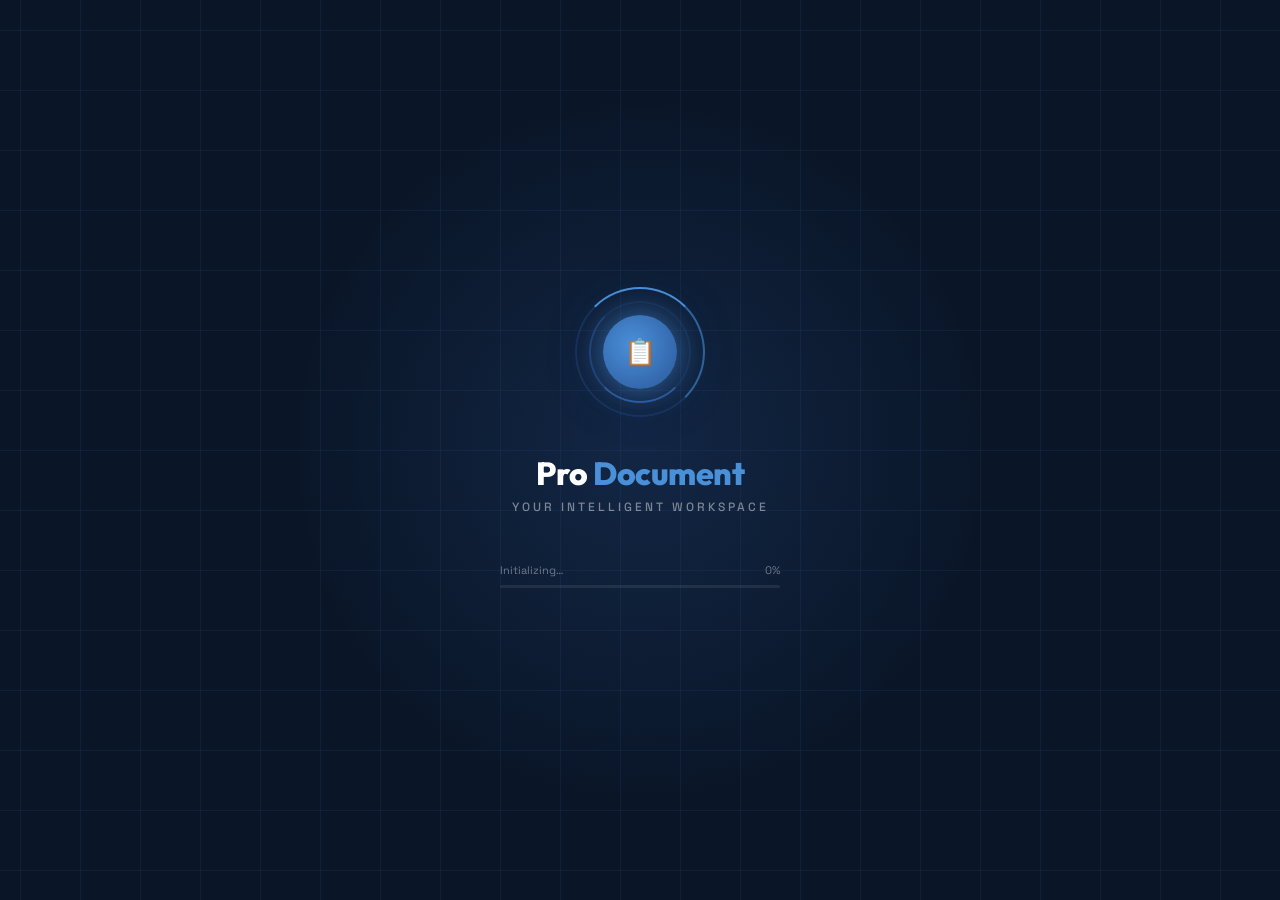
==== dashboard.html @ ecde9baa "Implement UTR input for payment submission Added UTR input field for payment verification and update" ====
<!DOCTYPE html>
<html lang="en">
<head>

<meta charset="UTF-8">

<title>Pro Document — Dashboard</title>

<meta name="viewport" content="width=device-width, initial-scale=1.0">

<!-- PWA -->
<link rel="manifest" href="manifest.json">

<meta name="theme-color" content="#2b579a">

<link rel="apple-touch-icon" href="icon-192.png">

<!-- Fonts -->
<link href="https://fonts.googleapis.com/css2?family=Outfit:wght@300;400;500;600;700;800&family=Space+Grotesk:wght@400;500;600;700&display=swap" rel="stylesheet">

</head>
<style>
:root {
  --bg: #f3f3f3;
  --white: #ffffff;
  --sidebar-bg: #2b579a;
  --sidebar-text: #ffffff;
  --sidebar-hover: #1e3f73;
  --sidebar-active: #16305a;
  --accent: #2b579a;
  --accent-light: #dce6f7;
  --text: #1a1a1a;
  --muted: #666;
  --border: #d0d0d0;
  --danger: #c0392b;
  --toolbar-bg: #f8f8f8;
  --card-hover: #eaf0fb;
  --shadow: 0 1px 4px rgba(0,0,0,0.12);
  --shadow-hover: 0 4px 16px rgba(0,0,0,0.16);
}
* { box-sizing: border-box; margin: 0; padding: 0; }

/* ── LOADING SCREEN ── */
#loadingScreen {
  position: fixed; inset: 0;
  background: #0a1628;
  z-index: 9999;
  display: flex; flex-direction: column;
  align-items: center; justify-content: center;
  overflow: hidden;
}
#loadingScreen::before {
  content: ''; position: absolute; inset: -50%;
  background-image:
    linear-gradient(rgba(43,87,154,0.15) 1px, transparent 1px),
    linear-gradient(90deg, rgba(43,87,154,0.15) 1px, transparent 1px);
  background-size: 60px 60px;
  animation: gridPan 12s linear infinite;
}
@keyframes gridPan { 0%{transform:translate(0,0)} 100%{transform:translate(60px,60px)} }
#loadingScreen::after {
  content: ''; position: absolute;
  width: 700px; height: 700px;
  background: radial-gradient(circle, rgba(43,87,154,0.25) 0%, transparent 70%);
  border-radius: 50%;
  animation: bgPulse 3s ease-in-out infinite;
}
@keyframes bgPulse { 0%,100%{transform:scale(1);opacity:0.7} 50%{transform:scale(1.15);opacity:1} }
.loader-content { position:relative; z-index:2; display:flex; flex-direction:column; align-items:center; }
.loader-ring { position:relative; width:130px; height:130px; margin-bottom:36px; }
.loader-ring-outer {
  position:absolute; inset:0; border-radius:50%;
  border:2px solid rgba(43,87,154,0.3);
  border-top-color:#4a90d9; border-right-color:rgba(74,144,217,0.6);
  animation:spinA 1.4s linear infinite;
}
.loader-ring-inner {
  position:absolute; inset:14px; border-radius:50%;
  border:2px solid rgba(43,87,154,0.2);
  border-bottom-color:#2b579a; border-left-color:rgba(43,87,154,0.5);
  animation:spinA 0.9s linear infinite reverse;
}
.loader-ring-dot {
  position:absolute; inset:28px; border-radius:50%;
  background:radial-gradient(circle at 40% 40%, #4a90d9, #2b579a);
  box-shadow:0 0 30px rgba(74,144,217,0.6),0 0 60px rgba(43,87,154,0.3);
  display:flex; align-items:center; justify-content:center; font-size:26px;
  animation:logoPop 0.6s ease-out 0.3s both;
}
@keyframes logoPop { from{transform:scale(0.5);opacity:0} to{transform:scale(1);opacity:1} }
@keyframes spinA { to{transform:rotate(360deg)} }
.loader-brand {
  font-family:'Outfit',sans-serif; font-size:32px; font-weight:800;
  color:#fff; letter-spacing:-0.5px;
  animation:fadeUp 0.7s ease-out 0.5s both;
}
.loader-brand span { color:#4a90d9; }
.loader-tagline {
  font-family:'Space Grotesk',sans-serif; font-size:12px; font-weight:500;
  color:rgba(255,255,255,0.45); letter-spacing:3px; text-transform:uppercase; margin-top:6px;
  animation:fadeUp 0.7s ease-out 0.7s both;
}
.loader-progress-wrap { margin-top:48px; width:280px; animation:fadeUp 0.7s ease-out 0.9s both; }
.loader-progress-label {
  display:flex; justify-content:space-between;
  font-family:'Space Grotesk',sans-serif; font-size:11px;
  color:rgba(255,255,255,0.4); margin-bottom:8px;
}
.loader-progress-bar { height:3px; background:rgba(255,255,255,0.08); border-radius:2px; overflow:hidden; }
.loader-progress-fill {
  height:100%; background:linear-gradient(90deg,#2b579a,#4a90d9,#7bb8f0);
  border-radius:2px; width:0%; transition:width 0.4s ease;
  box-shadow:0 0 12px rgba(74,144,217,0.8);
}
.loader-status { font-family:'Space Grotesk',sans-serif; font-size:11px; color:rgba(255,255,255,0.35); text-align:center; margin-top:10px; min-height:16px; }
@keyframes fadeUp { from{opacity:0;transform:translateY(16px)} to{opacity:1;transform:translateY(0)} }
.loader-particles { position:absolute; inset:0; pointer-events:none; }
.particle {
  position:absolute; width:2px; height:2px;
  background:rgba(74,144,217,0.6); border-radius:50%;
  animation:floatUp var(--dur) linear infinite;
  animation-delay:var(--delay); left:var(--x); bottom:-10px;
}
@keyframes floatUp { 0%{transform:translateY(0) scale(1);opacity:0.8} 100%{transform:translateY(-100vh) scale(0);opacity:0} }
#loadingScreen.fade-out { animation:screenFadeOut 0.8s ease forwards; }
@keyframes screenFadeOut { 0%{opacity:1;transform:scale(1)} 100%{opacity:0;transform:scale(1.04);pointer-events:none} }

/* ── AUTH MODAL ── */
#authModal {
  display:none; position:fixed; inset:0;
  background:rgba(10,22,40,0.92); backdrop-filter:blur(8px);
  z-index:8888; align-items:center; justify-content:center;
}
#authModal.open { display:flex; }
.auth-card {
  background:#fff; border-radius:12px; width:420px; overflow:hidden;
  box-shadow:0 24px 80px rgba(0,0,0,0.5);
  animation:authPop 0.5s cubic-bezier(0.34,1.56,0.64,1) both;
}
@keyframes authPop { from{opacity:0;transform:scale(0.85) translateY(20px)} to{opacity:1;transform:scale(1) translateY(0)} }
.auth-header {
  background:linear-gradient(135deg,#1a3a6b 0%,#2b579a 60%,#3b6fbf 100%);
  padding:32px 32px 28px; text-align:center; position:relative; overflow:hidden;
}
.auth-header::before {
  content:''; position:absolute; width:200px; height:200px;
  background:rgba(255,255,255,0.05); border-radius:50%; top:-60px; right:-40px;
}
.auth-logo-circle {
  width:64px; height:64px; background:rgba(255,255,255,0.15); border-radius:50%;
  display:flex; align-items:center; justify-content:center; font-size:28px;
  margin:0 auto 16px; border:2px solid rgba(255,255,255,0.3);
}
.auth-title { font-family:'Outfit',sans-serif; font-size:22px; font-weight:700; color:#fff; margin-bottom:4px; }
.auth-sub { font-family:'Space Grotesk',sans-serif; font-size:12px; color:rgba(255,255,255,0.6); letter-spacing:0.5px; }
.auth-body { padding:32px; }
.auth-msg { margin-top:16px; padding:10px 14px; border-radius:7px; font-family:'Space Grotesk',sans-serif; font-size:12px; text-align:center; display:none; }
.auth-msg.error  { background:#fef0f0; color:#c0392b; border:1px solid #f5c6c6; display:block; }
.auth-msg.success{ background:#edfaf1; color:#27ae60; border:1px solid #a9e5c3; display:block; }
.auth-msg.info   { background:#eef4fd; color:#2b579a; border:1px solid #b8d0f5; display:block; }
.auth-spinner {
  display:inline-block; width:14px; height:14px;
  border:2px solid rgba(255,255,255,0.4); border-top-color:white;
  border-radius:50%; animation:spinA 0.7s linear infinite;
  vertical-align:middle; margin-right:6px;
}
.gsi-wrap { display:flex; justify-content:center; margin-top:4px; min-height:44px; }
.google-btn {
  display:flex; align-items:center; justify-content:center; gap:10px;
  width:100%; padding:11px 16px; border-radius:24px; border:1px solid #dadce0;
  background:#fff; color:#3c4043; font-family:'Space Grotesk',sans-serif;
  font-size:14px; font-weight:600; cursor:pointer; transition:box-shadow 0.15s,background 0.15s;
}
.google-btn:hover { background:#f8f9fa; box-shadow:0 1px 4px rgba(0,0,0,0.15); }
.google-btn:disabled { opacity:0.6; cursor:not-allowed; }
.google-btn img { width:18px; height:18px; }
.auth-trust-note {
  margin-top:18px; text-align:center; font-family:'Space Grotesk',sans-serif;
  font-size:11px; color:#999; line-height:1.5;
}
.auth-trust-note b { color:#555; }

/* ── AUTH DIVIDER + EMAIL FORM ── */
.auth-divider { display:flex; align-items:center; gap:10px; margin:18px 0; }
.auth-divider::before, .auth-divider::after { content:''; flex:1; height:1px; background:#e4e4e4; }
.auth-divider span { font-family:'Space Grotesk',sans-serif; font-size:11px; color:#aaa; text-transform:uppercase; letter-spacing:0.6px; }
.auth-field { margin-bottom:12px; }
.auth-field label {
  display:block; font-family:'Space Grotesk',sans-serif; font-size:11px; font-weight:600;
  color:#777; text-transform:uppercase; letter-spacing:0.4px; margin-bottom:5px;
}
.auth-field input {
  width:100%; padding:10px 12px; border:1px solid var(--border); border-radius:6px;
  font-size:13px; font-family:'Space Grotesk',sans-serif; outline:none; transition:border-color 0.15s,box-shadow 0.15s;
}
.auth-field input:focus { border-color:var(--accent); box-shadow:0 0 0 2px rgba(43,87,154,0.15); }
.auth-submit-btn {
  width:100%; padding:11px; border:none; border-radius:6px; background:var(--accent);
  color:#fff; font-size:13px; font-weight:600; cursor:pointer; font-family:'Space Grotesk',sans-serif;
  transition:background 0.15s; margin-top:2px;
}
.auth-submit-btn:hover { background:#1e3f73; }
.auth-submit-btn:disabled { opacity:0.6; cursor:not-allowed; }
.auth-switch-row {
  display:flex; align-items:center; justify-content:space-between;
  margin-top:14px; font-family:'Space Grotesk',sans-serif; font-size:12px; color:#777;
}
.auth-link-btn {
  background:none; border:none; color:var(--accent); font-weight:600; cursor:pointer;
  font-family:'Space Grotesk',sans-serif; font-size:12px; padding:0;
}
.auth-link-btn:hover { text-decoration:underline; }

/* ── USER BADGE ── */
.user-badge {
  display:flex; align-items:center; gap:8px; cursor:pointer;
  padding:3px 8px 3px 4px; border-radius:20px; transition:background 0.15s; position:relative;
}
.user-badge:hover { background:rgba(255,255,255,0.15); }
.user-avatar {
  width:26px; height:26px; background:rgba(255,255,255,0.25); border-radius:50%;
  display:flex; align-items:center; justify-content:center;
  font-size:12px; font-weight:700; font-family:'Outfit',sans-serif; color:white;
  border:1.5px solid rgba(255,255,255,0.4); flex-shrink:0; overflow:hidden;
}
.user-avatar img { width:100%; height:100%; object-fit:cover; border-radius:50%; }
.user-name-display {
  font-family:'Space Grotesk',sans-serif; font-size:12px; font-weight:500;
  color:rgba(255,255,255,0.9); max-width:120px; white-space:nowrap;
  overflow:hidden; text-overflow:ellipsis;
}
.user-dropdown {
  position:absolute; top:calc(100% + 8px); right:0; background:white;
  border-radius:8px; box-shadow:0 8px 32px rgba(0,0,0,0.2);
  border:1px solid #e0e6ef; min-width:210px; z-index:1000;
  display:none; overflow:hidden; animation:dropIn 0.2s ease;
}
@keyframes dropIn { from{opacity:0;transform:translateY(-8px)} to{opacity:1;transform:translateY(0)} }
.user-dropdown.open { display:block; }
.user-dropdown-header { padding:14px 16px; background:#f8fafd; border-bottom:1px solid #e8ecf0; }
.user-dropdown-name { font-family:'Outfit',sans-serif; font-size:14px; font-weight:600; color:#1a1a1a; }
.user-dropdown-email { font-family:'Space Grotesk',sans-serif; font-size:11px; color:#999; margin-top:2px; }
.user-dropdown-item {
  display:flex; align-items:center; gap:10px; padding:10px 16px;
  font-family:'Space Grotesk',sans-serif; font-size:12px; color:#444;
  cursor:pointer; transition:background 0.15s; border:none; background:none; width:100%; text-align:left;
}
.user-dropdown-item:hover { background:#f0f4fa; }
.user-dropdown-item.danger { color:#c0392b; }
.user-dropdown-item.upgrade { color:#9a7a00; }
.user-dropdown-item .item-icon { font-size:14px; width:18px; }
.user-dropdown-divider { height:1px; background:#f0f0f0; margin:4px 0; }

/* ── PLAN TAG (title bar) ── */
.plan-tag {
  font-size:9px; font-weight:700; padding:2px 7px; border-radius:8px;
  background:rgba(255,255,255,0.2); letter-spacing:0.5px; margin-left:2px;
  font-family:'Space Grotesk',sans-serif;
}
.plan-tag.pro { background:#f5c518; color:#3a2c00; }

/* ── BODY / SHELL ── */
body { font-family:'Space Grotesk',system-ui,sans-serif; background:var(--bg); color:var(--text); font-size:13px; margin:0; padding:0; }
#appShell {
  display:none; flex-direction:column; height:100vh; overflow:hidden;
  opacity:0; transition:opacity 0.5s ease;
}
#appShell.visible { display:flex; opacity:1; }

/* ── TITLE BAR ── */
.title-bar {
  background:var(--sidebar-bg); color:white; padding:8px 16px;
  display:flex; align-items:center; gap:12px; font-size:12px;
  user-select:none; flex-shrink:0;
}
.title-bar .app-name { font-family:'Outfit',sans-serif; font-weight:700; font-size:14px; letter-spacing:0.3px; }
.title-bar .doc-name { opacity:0.6; font-size:12px; }
.title-bar-spacer { flex:1; }

/* ── RIBBON ── */
.ribbon {
  background:var(--toolbar-bg); border-bottom:1px solid var(--border);
  padding:0 16px; display:flex; align-items:center; justify-content:space-between;
  gap:8px; min-height:44px; flex-shrink:0;
}
.ribbon-left { display:flex; align-items:center; gap:8px; }
.ribbon-logo {
  display:flex; align-items:center; gap:8px;
  font-family:'Outfit',sans-serif; font-weight:700; font-size:15px;
  color:var(--accent); padding-right:12px; border-right:1px solid var(--border);
}
.ribbon-logo .logo-icon {
  background:var(--accent); color:white; width:28px; height:28px;
  border-radius:4px; display:flex; align-items:center; justify-content:center; font-size:16px;
}
.ribbon-btn {
  display:flex; flex-direction:column; align-items:center; gap:2px;
  padding:6px 10px; border:none; background:transparent; border-radius:4px;
  cursor:pointer; color:var(--text); font-size:11px; font-family:'Space Grotesk',sans-serif;
  transition:background 0.15s; min-width:52px;
}
.ribbon-btn:hover { background:var(--accent-light); color:var(--accent); }
.ribbon-btn .icon { font-size:18px; line-height:1; }
.ribbon-btn.primary { background:var(--accent); color:white; }
.ribbon-btn.primary:hover { background:#1e3f73; }
.ribbon-btn.gold { background:#f5c518; color:#3a2c00; }
.ribbon-btn.gold:hover { background:#e0b400; }
.ribbon-sep { width:1px; height:36px; background:var(--border); margin:0 4px; }
.search-bar {
  display:flex; align-items:center; gap:6px; background:white;
  border:1px solid var(--border); border-radius:4px; padding:5px 10px; width:260px;
}
.search-bar input { border:none; outline:none; font-size:13px; width:100%; font-family:'Space Grotesk',sans-serif; color:var(--text); }
.search-bar .search-icon { color:var(--muted); font-size:14px; }

/* ── LAYOUT ── */
.layout { display:flex; flex:1; overflow:hidden; }
.sidebar {
  width:220px; background:var(--sidebar-bg); color:var(--sidebar-text);
  display:flex; flex-direction:column; overflow:hidden; flex-shrink:0;
}
.sidebar-section { padding:8px; }
.sidebar-label {
  font-size:10px; font-weight:600; text-transform:uppercase; letter-spacing:0.8px;
  opacity:0.6; padding:8px 8px 4px; font-family:'Space Grotesk',sans-serif;
}
.nav-item {
  display:flex; align-items:center; gap:10px; padding:8px 12px; border-radius:4px;
  cursor:pointer; transition:background 0.15s; font-size:13px; user-select:none;
}
.nav-item:hover { background:var(--sidebar-hover); }
.nav-item.active { background:var(--sidebar-active); font-weight:600; }
.nav-item .nav-icon { font-size:15px; width:18px; text-align:center; }
.nav-item .nav-badge {
  margin-left:auto; background:rgba(255,255,255,0.2); color:white;
  font-size:10px; padding:1px 6px; border-radius:10px; min-width:20px; text-align:center;
}
.sidebar-divider { height:1px; background:rgba(255,255,255,0.15); margin:4px 12px; }
.folder-section { flex:1; overflow-y:auto; padding:0 8px 8px; }
.folder-section::-webkit-scrollbar { width:4px; }
.folder-section::-webkit-scrollbar-thumb { background:rgba(255,255,255,0.2); border-radius:2px; }
.folder-item {
  display:flex; align-items:center; gap:8px; padding:6px 10px; border-radius:4px;
  cursor:pointer; font-size:12px; color:rgba(255,255,255,0.85); transition:background 0.15s; user-select:none;
}
.folder-item:hover { background:var(--sidebar-hover); }
.folder-item.active { background:var(--sidebar-active); }
.folder-children { padding-left:16px; }

/* ── PLAN PANEL (sidebar, bottom) ── */
.plan-panel { margin:8px; padding:12px; border-radius:8px; background:rgba(255,255,255,0.08); border:1px solid rgba(255,255,255,0.15); flex-shrink:0; }
.plan-panel-title { font-size:11px; font-weight:700; text-transform:uppercase; letter-spacing:0.6px; display:flex; align-items:center; justify-content:space-between; margin-bottom:8px; }
.plan-pill { font-size:9px; padding:2px 7px; border-radius:10px; font-weight:700; letter-spacing:0.4px; }
.plan-pill.free { background:rgba(255,255,255,0.18); color:#fff; }
.plan-pill.pro { background:#f5c518; color:#3a2c00; }
.usage-row { font-size:11px; opacity:0.85; margin-bottom:4px; display:flex; justify-content:space-between; }
.usage-bar { height:4px; background:rgba(255,255,255,0.15); border-radius:2px; overflow:hidden; margin-bottom:8px; }
.usage-fill { height:100%; background:#4a90d9; border-radius:2px; transition:width .3s; }
.usage-fill.full { background:#f5c518; }
.plan-upgrade-btn {
  width:100%; padding:7px; border:none; border-radius:6px;
  background:linear-gradient(135deg,#4a90d9,#7bb8f0); color:#0a1628;
  font-weight:700; font-size:11px; cursor:pointer; font-family:'Space Grotesk',sans-serif;
}
.plan-upgrade-btn:hover { filter:brightness(1.05); }
.plan-expiry { font-size:10px; opacity:0.7; margin-top:6px; }

/* ── MAIN ── */
.main { flex:1; overflow:auto; padding:20px 28px; }
.main::-webkit-scrollbar { width:8px; }
.main::-webkit-scrollbar-thumb { background:#ccc; border-radius:4px; }
.section-header { display:flex; align-items:center; justify-content:space-between; margin-bottom:16px; }
.section-title { font-family:'Outfit',sans-serif; font-size:20px; font-weight:600; color:var(--text); }
.view-toggle { display:flex; gap:4px; }
.view-btn {
  padding:5px 8px; border:1px solid var(--border); background:white;
  border-radius:3px; cursor:pointer; font-size:14px; color:var(--muted); transition:all 0.15s;
}
.view-btn.active,.view-btn:hover { background:var(--accent); color:white; border-color:var(--accent); }

/* ── DOC CARDS ── */
.doc-grid { display:grid; grid-template-columns:repeat(auto-fill,minmax(200px,1fr)); gap:16px; }
.doc-list { display:flex; flex-direction:column; gap:4px; }
.doc-card {
  background:white; border:1px solid var(--border); border-radius:4px;
  cursor:pointer; transition:box-shadow 0.2s,border-color 0.2s; overflow:hidden; position:relative;
}
.doc-card:hover { box-shadow:var(--shadow-hover); border-color:var(--accent); }
.doc-card-preview {
  height:120px; background:linear-gradient(135deg,#f0f4ff 0%,#e8ecf7 100%);
  display:flex; align-items:center; justify-content:center;
  border-bottom:1px solid var(--border); position:relative;
}
.doc-card-preview .doc-lines {
  position:absolute; bottom:12px; left:12px; right:12px;
  display:flex; flex-direction:column; gap:4px;
}
.doc-line { height:4px; background:rgba(43,87,154,0.2); border-radius:2px; }
.doc-line:nth-child(2) { width:75%; }
.doc-line:nth-child(3) { width:55%; }
.doc-card-body { padding:10px 12px; }
.doc-card-title { font-weight:600; font-size:13px; white-space:nowrap; overflow:hidden; text-overflow:ellipsis; margin-bottom:3px; }
.doc-card-meta { font-size:11px; color:var(--muted); }
.doc-card-actions { padding:6px 8px; display:flex; gap:4px; flex-wrap:wrap; border-top:1px solid var(--border); background:#fafafa; }
.doc-action-btn {
  padding:3px 8px; border:1px solid var(--border); background:white; border-radius:3px;
  cursor:pointer; font-size:11px; font-family:'Space Grotesk',sans-serif; color:var(--text); transition:all 0.15s;
}
.doc-action-btn:hover { background:var(--accent-light); border-color:var(--accent); color:var(--accent); }
.doc-action-btn.danger:hover { background:#fce8e6; border-color:var(--danger); color:var(--danger); }
.star-btn {
  background:none; border:none; cursor:pointer; font-size:14px; color:#ccc;
  position:absolute; top:8px; right:8px; transition:color 0.15s; z-index:2;
}
.star-btn.on { color:#f5c518; }
.star-btn:hover { color:#f5c518; }
.shared-badge {
  position:absolute; top:8px; left:8px; background:rgba(43,87,154,0.9); color:#fff;
  font-size:9px; font-weight:700; padding:2px 7px; border-radius:10px; letter-spacing:0.3px;
  z-index:2; font-family:'Space Grotesk',sans-serif;
}
.doc-list-item {
  background:white; border:1px solid var(--border); border-radius:3px;
  display:flex; align-items:center; padding:8px 12px; gap:12px; cursor:pointer; transition:background 0.15s;
}
.doc-list-item:hover { background:var(--card-hover); }
.doc-list-icon { font-size:22px; width:28px; text-align:center; }
.doc-list-info { flex:1; min-width:0; }
.doc-list-title { font-weight:500; font-size:13px; }
.doc-list-meta { font-size:11px; color:var(--muted); }
.doc-list-actions { display:flex; gap:4px; flex-wrap:wrap; justify-content:flex-end; }
.trash-header {
  background:#fff3cd; border:1px solid #ffc107; border-radius:4px;
  padding:8px 14px; margin-bottom:16px; display:flex; align-items:center;
  justify-content:space-between; font-size:12px;
}
.trash-header button {
  background:var(--danger); color:white; border:none; border-radius:3px;
  padding:4px 12px; cursor:pointer; font-size:12px; font-family:'Space Grotesk',sans-serif;
}
.empty-state { text-align:center; padding:60px 20px; color:var(--muted); }
.empty-state .empty-icon { font-size:56px; margin-bottom:16px; opacity:0.4; }
.empty-state .empty-title { font-size:16px; font-weight:600; margin-bottom:6px; }
.empty-state .empty-sub { font-size:13px; }

/* ── STATUS BAR ── */
.status-bar {
  background:var(--accent); color:rgba(255,255,255,0.8); font-size:11px;
  padding:3px 16px; display:flex; align-items:center; gap:20px;
  flex-shrink:0; font-family:'Space Grotesk',sans-serif;
}

/* ── MODALS ── */
.modal-overlay {
  display:none; position:fixed; inset:0;
  background:rgba(0,0,0,0.4); z-index:999;
  align-items:center; justify-content:center;
}
.modal-overlay.open { display:flex; }
.modal { background:white; border-radius:4px; box-shadow:0 8px 32px rgba(0,0,0,0.3); width:400px; overflow:hidden; max-height:90vh; overflow-y:auto; }
.modal-header {
  background:var(--accent); color:white; padding:12px 16px; font-weight:600;
  font-size:14px; display:flex; align-items:center; justify-content:space-between; font-family:'Outfit',sans-serif;
  position:sticky; top:0; z-index:2;
}
.modal-header button { background:none; border:none; color:white; cursor:pointer; font-size:18px; }
.modal-body { padding:20px; }
.modal-body label {
  font-size:12px; font-weight:600; display:block; margin-bottom:6px; color:var(--muted);
  text-transform:uppercase; letter-spacing:0.5px; font-family:'Space Grotesk',sans-serif;
}
.modal-body input {
  width:100%; padding:8px 10px; border:1px solid var(--border); border-radius:3px;
  font-size:13px; font-family:'Space Grotesk',sans-serif; outline:none;
}
.modal-body input:focus { border-color:var(--accent); box-shadow:0 0 0 2px rgba(43,87,154,0.15); }
.modal-footer { padding:12px 20px; border-top:1px solid var(--border); display:flex; justify-content:flex-end; gap:8px; }
.btn { padding:7px 16px; border-radius:3px; border:1px solid var(--border); cursor:pointer; font-size:12px; font-family:'Space Grotesk',sans-serif; font-weight:500; }
.btn-primary { background:var(--accent); color:white; border-color:var(--accent); }
.btn-primary:hover { background:#1e3f73; }
.btn-secondary { background:white; }
.btn-secondary:hover { background:var(--bg); }

.online-dot { width:7px; height:7px; background:#27ae60; border-radius:50%; display:inline-block; box-shadow:0 0 0 2px rgba(39,174,96,0.3); animation:onlinePulse 2s ease infinite; }
@keyframes onlinePulse { 0%,100%{box-shadow:0 0 0 2px rgba(39,174,96,0.3)} 50%{box-shadow:0 0 0 4px rgba(39,174,96,0.15)} }

/* ── UPGRADE / PAYMENT MODAL ── */
.up-reason {
  background:#fff7e0; border:1px solid #f5c518; color:#7a5d00;
  font-size:12px; padding:9px 12px; border-radius:6px; margin-bottom:14px; text-align:center;
}
.up-toggle { display:flex; border-radius:8px; overflow:hidden; border:1px solid var(--accent); margin:2px 0 14px; }
.up-toggle button {
  flex:1; padding:9px; border:none; cursor:pointer; font-size:12px;
  background:#fff; color:var(--accent); font-family:'Space Grotesk',sans-serif; font-weight:600;
}
.up-toggle button.active { background:var(--accent); color:#fff; }
.up-amount { font-size:24px; font-weight:700; color:var(--accent); text-align:center; margin:0 0 14px; font-family:'Outfit',sans-serif; }
.up-features { list-style:none; padding:0; margin:0 0 16px; font-size:12px; color:#444; }
.up-features li { padding:5px 0 5px 22px; position:relative; }
.up-features li::before { content:'✓'; position:absolute; left:0; color:#27ae60; font-weight:700; }
.up-qr-wrap { text-align:center; margin:10px 0 14px; }
.up-qr-wrap img { width:180px; height:180px; border-radius:8px; border:1px solid var(--border); }
.up-utr-field { margin: 4px 0 14px; text-align:left; }
.up-utr-field label {
  font-size:11px; font-weight:600; display:block; margin-bottom:6px; color:var(--muted);
  text-transform:uppercase; letter-spacing:0.5px; font-family:'Space Grotesk',sans-serif;
}
.up-utr-field input {
  width:100%; padding:9px 10px; border:1px solid var(--border); border-radius:6px;
  font-size:13px; font-family:'Space Grotesk',sans-serif; outline:none; letter-spacing:0.4px;
}
.up-utr-field input:focus { border-color:var(--accent); box-shadow:0 0 0 2px rgba(43,87,154,0.15); }
.up-utr-hint { font-size:10px; color:#999; margin-top:5px; }
.up-pay-btn {
  width:100%; padding:11px; border:none; border-radius:7px; background:var(--accent);
  color:#fff; font-size:14px; font-weight:600; cursor:pointer; font-family:'Outfit',sans-serif;
}
.up-pay-btn:hover { background:#1e3f73; }
.up-pay-btn:disabled { opacity:0.6; cursor:not-allowed; }
.up-check-btn {
  width:100%; padding:9px; border:1px solid var(--accent); border-radius:7px; background:#fff;
  color:var(--accent); font-size:12px; font-weight:600; cursor:pointer;
  font-family:'Space Grotesk',sans-serif; margin-top:8px;
}
.up-check-btn:hover { background:var(--accent-light); }
.up-status { margin-top:10px; padding:9px 12px; border-radius:6px; font-size:12px; text-align:center; display:none; }
.up-status.show { display:block; }
.up-status.success { background:#edfaf1; color:#27ae60; border:1px solid #a9e5c3; }
.up-status.error { background:#fef0f0; color:#c0392b; border:1px solid #f5c6c6; }
.up-status.info { background:#eef4fd; color:#2b579a; border:1px solid #b8d0f5; }
.up-note { font-size:11px; color:#888; text-align:center; margin-top:10px; }

/* ── SHARE MODAL ── */
.share-toggle-row { display:flex; align-items:center; gap:8px; font-weight:500; text-transform:none; letter-spacing:0; color:var(--text); font-size:13px; cursor:pointer; }
.share-toggle-row input[type="checkbox"] { width:16px; height:16px; cursor:pointer; }
.share-link-row { display:none; flex-direction:column; gap:10px; margin-top:14px; }
.share-link-row.show { display:flex; }
.share-copy-row { display:flex; gap:6px; }
.share-copy-row input[type="text"] { flex:1; font-size:12px; color:var(--muted); background:#fafafa; }
.share-status-line { margin-top:10px; font-size:12px; color:var(--muted); }
.share-perm-note { font-size:11px; color:#888; margin-top:4px; }
</style>
</head>
<body>


<!-- LOADING SCREEN -->
<div id="loadingScreen">
  <div class="loader-particles" id="particles"></div>
  <div class="loader-content">
    <div class="loader-ring">
      <div class="loader-ring-outer"></div>
      <div class="loader-ring-inner"></div>
      <div class="loader-ring-dot">📋</div>
    </div>
    <div class="loader-brand">Pro <span>Document</span></div>
    <div class="loader-tagline">Your intelligent workspace</div>
    <div class="loader-progress-wrap">
      <div class="loader-progress-label">
        <span id="loaderStatusText">Initializing…</span>
        <span id="loaderPct">0%</span>
      </div>
      <div class="loader-progress-bar">
        <div class="loader-progress-fill" id="loaderFill"></div>
      </div>
      <div class="loader-status" id="loaderSub"></div>
    </div>
  </div>
</div>


<!-- AUTH MODAL -->
<div id="authModal">
  <div class="auth-card">
    <div class="auth-header">
      <div class="auth-logo-circle">📋</div>
      <div class="auth-title">Pro Document</div>
      <div class="auth-sub">Your intelligent workspace</div>
    </div>
    <div class="auth-body">
      <div class="gsi-wrap" id="gsiButtonContainer">
        <button type="button" class="google-btn" id="googleSignInBtn" onclick="signInWithGoogle()">
          <img src="https://www.gstatic.com/firebasejs/ui/2.0.0/images/auth/google.svg" alt="">
          Sign in with Google
        </button>
      </div>

      <div class="auth-divider"><span>or</span></div>

      <form id="emailAuthForm" onsubmit="event.preventDefault(); onEmailAuthSubmit();">
        <div class="auth-field">
          <label>Email</label>
          <input type="email" id="authEmailInput" placeholder="you@example.com" autocomplete="email" required>
        </div>
        <div class="auth-field">
          <label>Password</label>
          <input type="password" id="authPasswordInput" placeholder="••••••••" autocomplete="current-password" required minlength="6">
        </div>
        <button type="submit" class="auth-submit-btn" id="emailAuthSubmitBtn">Sign In</button>
      </form>

      <div class="auth-switch-row">
        <span id="authSwitchPrompt">Don't have an account?</span>
        <button type="button" class="auth-link-btn" id="authSwitchModeBtn" onclick="toggleAuthMode()">Sign up</button>
        <button type="button" class="auth-link-btn" id="authForgotBtn" onclick="onForgotPassword()">Forgot password?</button>
      </div>

      <div class="auth-msg" id="authMsg"></div>
      <div class="auth-trust-note">
        Sign in with <b>Google</b> or your <b>email & password</b>, powered by Firebase Authentication.
      </div>
    </div>
  </div>
</div>

<!-- APP SHELL -->
<div id="appShell">

<div class="title-bar">
  <span style="background:rgba(255,255,255,0.2);padding:2px 6px;border-radius:3px;font-size:13px;">📋</span>
  <span class="app-name">Pro Document</span>
  <span class="plan-tag" id="planTag">FREE</span>
  <span class="doc-name">— Dashboard</span>
  <div class="title-bar-spacer"></div>
  <div class="user-badge" id="userBadge" onclick="toggleUserDropdown()">
    <div class="user-avatar" id="userAvatarLetter">?</div>
    <span class="user-name-display" id="userNameDisplay">Guest</span>
    <span style="font-size:10px;opacity:0.6;">▾</span>
    <div class="user-dropdown" id="userDropdown">
      <div class="user-dropdown-header">
        <div class="user-dropdown-name" id="ddName">—</div>
        <div class="user-dropdown-email" id="ddEmail">—</div>
      </div>
      <button class="user-dropdown-item" onclick="openProfileModal()">
        <span class="item-icon">👤</span> My Profile
      </button>
      <button class="user-dropdown-item" onclick="openActivityModal()">
        <span class="item-icon">📊</span> Session History
      </button>
      <button class="user-dropdown-item upgrade" id="ddUpgradeItem" onclick="openUpgradeModal()">
        <span class="item-icon">💎</span> Upgrade to Pro
      </button>
      <div class="user-dropdown-divider"></div>
      <button class="user-dropdown-item danger" onclick="doLogout()">
        <span class="item-icon">🚪</span> Sign Out
      </button>
    </div>
  </div>
</div>

<div class="ribbon">
  <div class="ribbon-left">
    <div class="ribbon-logo">
      <div class="logo-icon">📋</div>
      Pro Document
    </div>
<button class="ribbon-btn" id="installBtn" style="display:none;">
  <span class="icon">⬇️</span>
  Install App
</button>
    <button class="ribbon-btn primary" onclick="openCreateDocModal()">
      <span class="icon">📄</span> New Document
    </button>
    <button class="ribbon-btn" onclick="openCreateFolderModal()">
      <span class="icon">📁</span> New Folder
    </button>
    <div class="ribbon-sep"></div>
    <button class="ribbon-btn" onclick="setFilter('all')">
      <span class="icon">🗂️</span> All Docs
    </button>
    <button class="ribbon-btn" onclick="setFilter('starred')">
      <span class="icon">⭐</span> Starred
    </button>
    <button class="ribbon-btn" onclick="setFilter('recent')">
      <span class="icon">🕐</span> Recent
    </button>
    <button class="ribbon-btn" onclick="setFilter('shared')">
      <span class="icon">🤝</span> Shared
    </button>
    <div class="ribbon-sep"></div>
    <button class="ribbon-btn gold" onclick="openUpgradeModal()">
      <span class="icon">💎</span> Upgrade
    </button>
  </div>
  <div style="display:flex;align-items:center;gap:12px;">
    <div style="display:flex;align-items:center;gap:5px;font-size:11px;color:#888;">
      <span class="online-dot"></span>
      <span id="sessionLabel">Connected</span>
    </div>
    <div class="search-bar">
      <span class="search-icon">🔍</span>
      <input type="text" id="searchInput" placeholder="Search documents…" oninput="render()">
    </div>
  </div>
</div>

<div class="layout">
  <aside class="sidebar">
    <div class="sidebar-section">
      <div class="sidebar-label">Navigation</div>
      <div class="nav-item active" id="nav-all" onclick="setFilter('all')">
        <span class="nav-icon">📋</span> All Documents
        <span class="nav-badge" id="badge-all">0</span>
      </div>
      <div class="nav-item" id="nav-starred" onclick="setFilter('starred')">
        <span class="nav-icon">⭐</span> Starred
        <span class="nav-badge" id="badge-starred">0</span>
      </div>
      <div class="nav-item" id="nav-recent" onclick="setFilter('recent')">
        <span class="nav-icon">🕐</span> Recent
      </div>
      <div class="nav-item" id="nav-shared" onclick="setFilter('shared')">
        <span class="nav-icon">🤝</span> Shared with me
        <span class="nav-badge" id="badge-shared">0</span>
      </div>
      <div class="nav-item" id="nav-trash" onclick="setFilter('trash')">
        <span class="nav-icon">🗑️</span> Trash
        <span class="nav-badge" id="badge-trash">0</span>
      </div>
    </div>
    <div class="sidebar-divider"></div>
    <div class="sidebar-section">
      <div class="sidebar-label">Folders</div>
    </div>
    <div class="folder-section" id="folderTree"></div>
    <div class="plan-panel" id="planPanel"></div>
  </aside>
  <main class="main">
    <div class="section-header">
      <div class="section-title" id="sectionTitle">All Documents</div>
      <div class="view-toggle">
        <button class="view-btn active" id="view-grid" onclick="setView('grid')" title="Grid view">⊞</button>
        <button class="view-btn" id="view-list" onclick="setView('list')" title="List view">☰</button>
      </div>
    </div>
    <div id="trashHeader" class="trash-header" style="display:none;">
      <span>⚠️ Items in Trash will be permanently deleted after 30 days.</span>
      <button onclick="emptyTrash()">🗑️ Empty Trash</button>
    </div>
    <div id="docContainer"></div>
  </main>
</div>

<div class="status-bar">
  <span id="statusText">Ready</span>
  <span id="docCount"></span>
  <span style="margin-left:auto;opacity:0.6;" id="lastSyncLabel"></span>
</div>

<!-- MODALS -->
<div class="modal-overlay" id="createDocModal">
  <div class="modal">
    <div class="modal-header">📄 New Document <button onclick="closeModal('createDocModal')">×</button></div>
    <div class="modal-body">
      <label>Document Name</label>
      <input type="text" id="docNameInput" placeholder="Untitled Document" onkeydown="if(event.key==='Enter')confirmCreateDoc()">
    </div>
    <div class="modal-footer">
      <button class="btn btn-secondary" onclick="closeModal('createDocModal')">Cancel</button>
      <button class="btn btn-primary" onclick="confirmCreateDoc()">Create</button>
    </div>
  </div>
</div>

<div class="modal-overlay" id="createFolderModal">
  <div class="modal">
    <div class="modal-header">📁 New Folder <button onclick="closeModal('createFolderModal')">×</button></div>
    <div class="modal-body">
      <label>Folder Name</label>
      <input type="text" id="folderNameInput" placeholder="My Folder" onkeydown="if(event.key==='Enter')confirmCreateFolder()">
    </div>
    <div class="modal-footer">
      <button class="btn btn-secondary" onclick="closeModal('createFolderModal')">Cancel</button>
      <button class="btn btn-primary" onclick="confirmCreateFolder()">Create</button>
    </div>
  </div>
</div>

<div class="modal-overlay" id="renameModal">
  <div class="modal">
    <div class="modal-header">✏️ Rename Document <button onclick="closeModal('renameModal')">×</button></div>
    <div class="modal-body">
      <label>New Name</label>
      <input type="text" id="renameInput" placeholder="Document name" onkeydown="if(event.key==='Enter')confirmRename()">
      <input type="hidden" id="renameDocId">
    </div>
    <div class="modal-footer">
      <button class="btn btn-secondary" onclick="closeModal('renameModal')">Cancel</button>
      <button class="btn btn-primary" onclick="confirmRename()">Rename</button>
    </div>
  </div>
</div>

<div class="modal-overlay" id="activityModal">
  <div class="modal" style="width:520px;">
    <div class="modal-header">📊 Session History <button onclick="closeModal('activityModal')">×</button></div>
    <div class="modal-body" style="padding:0;">
      <div id="activityContent" style="padding:20px;max-height:360px;overflow-y:auto;font-family:'Space Grotesk',sans-serif;font-size:12px;">Loading…</div>
    </div>
    <div class="modal-footer">
      <button class="btn btn-secondary" onclick="closeModal('activityModal')">Close</button>
    </div>
  </div>
</div>

<!-- SHARE MODAL -->
<div class="modal-overlay" id="shareModal">
  <div class="modal" style="width:420px;">
    <div class="modal-header">🔗 Share "<span id="shareDocTitle">Document</span>" <button onclick="closeModal('shareModal')">×</button></div>
    <div class="modal-body">
      <label class="share-toggle-row" style="text-transform:none;font-weight:500;">
        <input type="checkbox" id="shareToggle" onchange="onShareToggleChange(this.checked)">
        Enable link sharing
      </label>

      <div class="share-link-row" id="shareLinkRow">
        <div>
          <label>Anyone with the link can</label>
          <select class="tb-select-like" id="sharePermSelect" onchange="onSharePermChange(this.value)"
                  style="width:100%;padding:8px 10px;border:1px solid var(--border);border-radius:3px;font-size:13px;font-family:inherit;">
            <option value="view">View only</option>
            <option value="edit">View and edit</option>
          </select>
          <div class="share-perm-note">Edit access lets anyone with the link change and save this document.</div>
        </div>
        <div class="share-copy-row">
          <input type="text" id="shareLinkInput" readonly>
          <button class="btn btn-secondary" onclick="copyShareLink()">Copy</button>
        </div>
      </div>

      <div class="share-status-line" id="shareStatus"></div>
    </div>
    <div class="modal-footer">
      <button class="btn btn-secondary" onclick="closeModal('shareModal')">Done</button>
    </div>
  </div>
</div>

<!-- UPGRADE / PAYMENT MODAL -->
<div class="modal-overlay" id="upgradeModal">
  <div class="modal" style="width:380px;">
    <div class="modal-header">💎 Upgrade to Pro <button onclick="closeModal('upgradeModal')">×</button></div>
    <div class="modal-body">
      <div class="up-reason" id="upgradeReason" style="display:none;"></div>

      <div class="up-toggle">
        <button type="button" id="upMonthlyBtn" class="active" onclick="selectUpgradePlan('monthly')">Monthly</button>
        <button type="button" id="upYearlyBtn" onclick="selectUpgradePlan('yearly')">Yearly</button>
      </div>
      <div class="up-amount" id="upPrice">₹199 / month</div>

      <ul class="up-features">
        <li>Unlimited folders</li>
        <li>Unlimited documents</li>
        <li>Advanced PDF & Word export</li>
        <li>20-step version history</li>
        <li>Priority cloud sync</li>
      </ul>

      <div class="up-qr-wrap">
        <a id="upUpiLink" target="_blank" onclick="onUpiLinkTapped()"><img id="upQrImg" alt="Scan to pay with UPI"></a>
      </div>

      <div class="up-utr-field">
        <label for="upUtrInput">UPI transaction ID / UTR</label>
        <input type="text" id="upUtrInput" placeholder="e.g. 402913827461" maxlength="30"
               autocomplete="off" oninput="onUtrInputChange()">
        <div class="up-utr-hint">Find this in your UPI app's payment confirmation screen or SMS, right after you pay.</div>
      </div>

      <button class="up-pay-btn" id="upPayBtn" onclick="submitUpgradePayment()" disabled>Enter your UTR to continue</button>
      <button class="up-check-btn" onclick="checkApprovalStatus()">✓ I've already paid — check status</button>

      <div class="up-status" id="upgradeStatus"></div>
      <div class="up-note">Access unlocks after manual verification against your UTR (usually within a few hours).</div>
    </div>
  </div>
</div>

</div><!-- /#appShell -->

<!-- Firebase (compat build — keeps the rest of this file's plain-script style) -->
<script src="https://www.gstatic.com/firebasejs/10.13.0/firebase-app-compat.js"></script>
<script src="https://www.gstatic.com/firebasejs/10.13.0/firebase-auth-compat.js"></script>
<script src="https://www.gstatic.com/firebasejs/10.13.0/firebase-firestore-compat.js"></script>
<script>
/* ─────────────────────────────────────────────
   INCOMING SHARE LINK — captured FIRST, before
   any other script on this page can touch the
   URL (see the removeHTML() cleanup script at the
   bottom of <body>, which strips the query string
   from the address bar via history.replaceState
   as soon as it runs). If we wait and re-parse
   window.location.search later — e.g. inside the
   async onAuthStateChanged callback, as this file
   used to — that string is already gone by the
   time we look, so every ?share=<id> link quietly
   turns into "just open the normal dashboard".
   Reading it into a plain variable right here, at
   parse time, is what actually fixes that race.
───────────────────────────────────────────── */
let pendingShareId = new URLSearchParams(window.location.search).get('share');

/* ─────────────────────────────────────────────
   FIREBASE INIT
───────────────────────────────────────────── */
const firebaseConfig = {
  apiKey: "AIzaSyBjM_4W6DsCfOOrcUW-BoTfttU0ZBAngUQ",
  authDomain: "pro-document-1723a.firebaseapp.com",
  projectId: "pro-document-1723a",
  storageBucket: "pro-document-1723a.firebasestorage.app",
  messagingSenderId: "358645984079",
  appId: "1:358645984079:web:6be4b45228f5f35fa0333a"
};
firebase.initializeApp(firebaseConfig);
const auth = firebase.auth();
const db = firebase.firestore();
const googleProvider = new firebase.auth.GoogleAuthProvider();
// Keep users signed in across visits/tabs (default is already 'local', set explicitly for clarity)
auth.setPersistence(firebase.auth.Auth.Persistence.LOCAL).catch(() => {});

/* Freemium limits — enforced client-side; the source of truth for isPro
   is the users/{uid} document, which only an admin (Firebase console /
   a trusted Cloud Function) can flip — see firestore.rules */
const FREE_MAX_FOLDERS = 1;
const FREE_MAX_DOCS = 3;

/* UPI payment config */
const UPI_VPA = 'banerjeearnab.live@oksbi';
const UPI_PAYEE_NAME = 'Pro Document';
const PRO_PLANS = {
  monthly: { price: 199,  label: '₹199 / month' },
  yearly:  { price: 1999, label: '₹1999 / year (2 months free)' }
};
let selectedUpgradeBilling = 'monthly';

/* ─────────────────────────────────────────────
   LOADING SCREEN
───────────────────────────────────────────── */
let loaderFinished = false;

(function initLoader() {
  const pContainer = document.getElementById('particles');
  for (let i = 0; i < 28; i++) {
    const p = document.createElement('div');
    p.className = 'particle';
    p.style.setProperty('--x', Math.random() * 100 + 'vw');
    p.style.setProperty('--dur', (6 + Math.random() * 10) + 's');
    p.style.setProperty('--delay', (Math.random() * 8) + 's');
    pContainer.appendChild(p);
  }
  const steps = [
    { pct: 15,  label: 'Loading resources…',      sub: 'Preparing workspace environment' },
    { pct: 35,  label: 'Connecting to Firebase…', sub: 'Establishing secure connection' },
    { pct: 55,  label: 'Authenticating session…', sub: 'Verifying credentials' },
    { pct: 75,  label: 'Loading your workspace…', sub: 'Fetching documents & folders' },
    { pct: 92,  label: 'Almost ready…',           sub: 'Applying your preferences' },
    { pct: 100, label: 'Welcome back!',            sub: 'Launching dashboard…' }
  ];
  const fill = document.getElementById('loaderFill');
  const pct  = document.getElementById('loaderPct');
  const lbl  = document.getElementById('loaderStatusText');
  const sub  = document.getElementById('loaderSub');
  let idx = 0;
  function nextStep() {
    if (idx >= steps.length) return;
    const s = steps[idx++];
    fill.style.width = s.pct + '%'; pct.textContent = s.pct + '%';
    lbl.textContent  = s.label;     sub.textContent  = s.sub;
    if (idx < steps.length) setTimeout(nextStep, 380 + Math.random() * 320);
    else setTimeout(finishLoading, 600);
  }
  setTimeout(nextStep, 300);
})();

function finishLoading() {
  const ls = document.getElementById('loadingScreen');
  ls.classList.add('fade-out');
  setTimeout(() => {
    ls.style.display = 'none';
    loaderFinished = true;
    if (authStateKnown) handleAuthState(lastAuthUser);
  }, 800);
}

/* ─────────────────────────────────────────────
   AUTH STATE (Firebase Authentication)
   onAuthStateChanged is the single source of
   truth for whether someone is signed in — no
   more manual localStorage session juggling.
───────────────────────────────────────────── */
let currentUser = null;
let authStateKnown = false;
let lastAuthUser = null;
let unsubProfile = null, unsubDocs = null, unsubFolders = null, unsubSharedWithMe = null;

auth.onAuthStateChanged(user => {
  authStateKnown = true;
  lastAuthUser = user;
  if (loaderFinished) handleAuthState(user);
});

async function handleAuthState(user) {
  if (user) {
    currentUser = {
      uid: user.uid,
      email: user.email,
      name: user.displayName || user.email,
      picture: user.photoURL || null,
      sessionId: 'ses_' + Date.now() + '_' + Math.random().toString(36).slice(2,7),
      loginTime: new Date().toISOString(),
      isPro: false, plan: 'free', planExpiresAt: null
    };
    document.getElementById('authModal').classList.remove('open');
    try { await ensureUserProfile(); } catch (e) { console.warn('profile upsert failed', e); }
    launchDashboard();
    attachRealtimeListeners();
    logActivity('login');
    handleIncomingShareLink();
  } else {
    detachRealtimeListeners();
    currentUser = null;
    const shell = document.getElementById('appShell');
    shell.classList.remove('visible');
    shell.style.display = 'none';
    document.getElementById('authMsg').className = 'auth-msg';
    document.getElementById('authModal').classList.add('open');
    setGoogleBtnBusy(false);
    setEmailAuthBusy(false);
  }
}

/* Per-user localStorage cache key (used only for instant paint / offline
   fallback — Firestore is always the source of truth) */
function userKey(base) {
  const uid = currentUser ? currentUser.uid : 'guest';
  return 'pd.' + uid + '.' + base;
}

/* ─────────────────────────────────────────────
   LAUNCH
───────────────────────────────────────────── */
function launchDashboard() {
  updateUserUI();
  const shell = document.getElementById('appShell');
  shell.style.display = 'flex';
  requestAnimationFrame(() => shell.classList.add('visible'));
  currentFilter = 'all'; currentFolder = null; currentView = 'grid';
  document.querySelectorAll('.nav-item').forEach(n => n.classList.remove('active'));
  const navAll = document.getElementById('nav-all');
  if (navAll) navAll.classList.add('active');
  document.querySelectorAll('.view-btn').forEach(b => b.classList.remove('active'));
  const vg = document.getElementById('view-grid');
  if (vg) vg.classList.add('active');
  document.getElementById('searchInput').value = '';
  loadCachedIndexFromLocal();
  render(); renderFolders(); updatePlanPanel();
  document.getElementById('lastSyncLabel').textContent = 'Synced ' + formatDate(new Date().toISOString());
  setInterval(() => logActivity('heartbeat'), 5 * 60 * 1000);
}

function updateUserUI() {
  if (!currentUser) return;
  const initial = (currentUser.name || currentUser.email || '?')[0].toUpperCase();
  const avatarEl = document.getElementById('userAvatarLetter');
  if (currentUser.picture) {
    avatarEl.innerHTML = '<img src="' + currentUser.picture + '" alt="">';
  } else {
    avatarEl.textContent = initial;
  }
  document.getElementById('userNameDisplay').textContent  = currentUser.name || currentUser.email;
  document.getElementById('ddName').textContent  = currentUser.name || '—';
  document.getElementById('ddEmail').textContent = currentUser.email || '—';
  document.getElementById('sessionLabel').textContent = 'Signed in as ' + (currentUser.name || currentUser.email).split(' ')[0];
}

/* ─────────────────────────────────────────────
   GOOGLE SIGN-IN (Firebase Auth popup)
───────────────────────────────────────────── */
function setGoogleBtnBusy(busy) {
  const btn = document.getElementById('googleSignInBtn');
  if (!btn) return;
  btn.disabled = busy;
  btn.innerHTML = busy
    ? '<span class="auth-spinner" style="border-color:rgba(43,87,154,0.3);border-top-color:#2b579a;"></span> Signing in…'
    : '<img src="https://www.gstatic.com/firebasejs/ui/2.0.0/images/auth/google.svg" alt=""> Sign in with Google';
}

async function signInWithGoogle() {
  setGoogleBtnBusy(true);
  showAuthMsg('authMsg', 'info', 'Opening Google sign-in…');
  try {
    await auth.signInWithPopup(googleProvider);
    // onAuthStateChanged -> handleAuthState() takes it from here
  } catch (e) {
    console.error(e);
    setGoogleBtnBusy(false);
    if (e.code === 'auth/popup-closed-by-user') {
      document.getElementById('authMsg').className = 'auth-msg';
    } else {
      showAuthMsg('authMsg', 'error', 'Sign-in failed. Please try again.');
    }
  }
}

function showAuthMsg(id, type, text) {
  const el = document.getElementById(id);
  el.textContent = text; el.className = 'auth-msg ' + type;
}

/* ─────────────────────────────────────────────
   EMAIL / PASSWORD SIGN-IN (Firebase Auth)
   Same onAuthStateChanged listener above handles
   both providers identically once a session
   exists — no separate code path is needed past
   this point.
───────────────────────────────────────────── */
let authMode = 'signin'; // 'signin' | 'signup'

function toggleAuthMode() {
  authMode = authMode === 'signin' ? 'signup' : 'signin';
  const submitBtn = document.getElementById('emailAuthSubmitBtn');
  const prompt = document.getElementById('authSwitchPrompt');
  const switchBtn = document.getElementById('authSwitchModeBtn');
  const forgotBtn = document.getElementById('authForgotBtn');
  if (authMode === 'signup') {
    submitBtn.textContent = 'Create Account';
    prompt.textContent = 'Already have an account?';
    switchBtn.textContent = 'Sign in';
    forgotBtn.style.display = 'none';
  } else {
    submitBtn.textContent = 'Sign In';
    prompt.textContent = "Don't have an account?";
    switchBtn.textContent = 'Sign up';
    forgotBtn.style.display = 'inline-block';
  }
  document.getElementById('authMsg').className = 'auth-msg';
}

function setEmailAuthBusy(busy) {
  const btn = document.getElementById('emailAuthSubmitBtn');
  if (!btn) return;
  btn.disabled = busy;
  if (busy) {
    btn.dataset.label = btn.textContent;
    btn.innerHTML = '<span class="auth-spinner"></span> ' + (authMode === 'signup' ? 'Creating account…' : 'Signing in…');
  } else if (btn.dataset.label) {
    btn.textContent = btn.dataset.label;
  }
}

function friendlyAuthError(e) {
  switch (e.code) {
    case 'auth/invalid-email':        return 'That email address looks invalid.';
    case 'auth/user-not-found':
    case 'auth/wrong-password':
    case 'auth/invalid-credential':   return 'Incorrect email or password.';
    case 'auth/email-already-in-use': return 'An account with that email already exists — try signing in instead.';
    case 'auth/weak-password':        return 'Please choose a password with at least 6 characters.';
    case 'auth/too-many-requests':    return 'Too many attempts. Please wait a moment and try again.';
    default:                          return 'Something went wrong. Please try again.';
  }
}

async function onEmailAuthSubmit() {
  const email = document.getElementById('authEmailInput').value.trim();
  const password = document.getElementById('authPasswordInput').value;
  if (!email || !password) return;

  setEmailAuthBusy(true);
  showAuthMsg('authMsg', 'info', authMode === 'signup' ? 'Creating your account…' : 'Signing in…');
  try {
    if (authMode === 'signup') {
      await auth.createUserWithEmailAndPassword(email, password);
    } else {
      await auth.signInWithEmailAndPassword(email, password);
    }
    // onAuthStateChanged -> handleAuthState() takes it from here
  } catch (e) {
    console.error(e);
    setEmailAuthBusy(false);
    showAuthMsg('authMsg', 'error', friendlyAuthError(e));
  }
}

async function onForgotPassword() {
  const email = document.getElementById('authEmailInput').value.trim();
  if (!email) {
    showAuthMsg('authMsg', 'error', 'Enter your email above first, then tap "Forgot password?".');
    return;
  }
  try {
    await auth.sendPasswordResetEmail(email);
    showAuthMsg('authMsg', 'success', 'Password reset email sent — check your inbox.');
  } catch (e) {
    console.error(e);
    showAuthMsg('authMsg', 'error', friendlyAuthError(e));
  }
}

/* ─────────────────────────────────────────────
   FIRESTORE: USER PROFILE
   users/{uid} holds email/name/picture plus the
   admin-controlled isPro/plan/planExpiresAt
   fields (see firestore.rules — clients cannot
   write those three fields themselves).
───────────────────────────────────────────── */
async function ensureUserProfile() {
  const ref = db.collection('users').doc(currentUser.uid);
  const snap = await ref.get();
  const patch = {
    email: currentUser.email,
    name: currentUser.name,
    picture: currentUser.picture,
    lastLoginAt: firebase.firestore.FieldValue.serverTimestamp()
  };
  if (!snap.exists) {
    patch.createdAt = firebase.firestore.FieldValue.serverTimestamp();
    patch.isPro = false;
    patch.plan = 'free';
    patch.planExpiresAt = null;
  }
  await ref.set(patch, { merge: true });
}

/* ─────────────────────────────────────────────
   REALTIME LISTENERS (docs / folders / profile /
   shared-with-me). These replace the old
   poll-the-backend model — the dashboard now
   updates live, including when an admin approves
   a Pro payment, or when a document is newly
   shared with this user.
───────────────────────────────────────────── */
function attachRealtimeListeners() {
  const uid = currentUser.uid;
  const userRef = db.collection('users').doc(uid);

  unsubProfile = userRef.onSnapshot(snap => {
    if (!snap.exists) return;
    const data = snap.data();
    currentUser.isPro = !!data.isPro;
    currentUser.plan = data.plan || (data.isPro ? 'pro' : 'free');
    currentUser.planExpiresAt = data.planExpiresAt
      ? (data.planExpiresAt.toDate ? data.planExpiresAt.toDate().toISOString() : data.planExpiresAt)
      : null;
    updatePlanPanel();
  }, err => console.warn('profile listener error', err));

  unsubDocs = userRef.collection('docs').onSnapshot(snap => {
    snap.docChanges().forEach(change => {
      if (change.type === 'removed') {
        delete cachedIndex.docs[change.doc.id];
      } else {
        const d = { id: change.doc.id, ...change.doc.data() };
        normalizeTimestamps(d);
        cachedIndex.docs[d.id] = d;
      }
    });
    cacheIndexLocally();
    render(); updatePlanPanel();
  }, err => { console.warn('docs listener error', err); setStatus('Could not sync documents.'); });

  unsubFolders = userRef.collection('folders').onSnapshot(snap => {
    snap.docChanges().forEach(change => {
      if (change.type === 'removed') {
        delete cachedIndex.folders[change.doc.id];
      } else {
        const f = { id: change.doc.id, ...change.doc.data() };
        normalizeTimestamps(f);
        cachedIndex.folders[f.id] = f;
      }
    });
    cacheIndexLocally();
    renderFolders(); updatePlanPanel();
  }, err => console.warn('folders listener error', err));

  unsubSharedWithMe = userRef.collection('sharedWithMe').onSnapshot(snap => {
    snap.docChanges().forEach(change => {
      if (change.type === 'removed') {
        delete cachedSharedWithMe[change.doc.id];
      } else {
        const s = { id: change.doc.id, ...change.doc.data() };
        normalizeTimestamps(s);
        cachedSharedWithMe[s.id] = s;
      }
    });
    render();
  }, err => console.warn('sharedWithMe listener error', err));
}

function detachRealtimeListeners() {
  if (unsubProfile) unsubProfile();
  if (unsubDocs) unsubDocs();
  if (unsubFolders) unsubFolders();
  if (unsubSharedWithMe) unsubSharedWithMe();
  unsubProfile = unsubDocs = unsubFolders = unsubSharedWithMe = null;
  cachedIndex = { docs: {}, folders: {} };
  cachedSharedWithMe = {};
}

function normalizeTimestamps(obj) {
  ['createdAt', 'updatedAt', 'addedAt'].forEach(k => {
    if (obj[k] && typeof obj[k].toDate === 'function') obj[k] = obj[k].toDate().toISOString();
  });
}

/* ─────────────────────────────────────────────
   LOGOUT
───────────────────────────────────────────── */
function doLogout() {
  closeUserDropdown();
  logActivity('logout');
  auth.signOut();
}

/* ─────────────────────────────────────────────
   ACTIVITY LOGGING (users/{uid}/sessions)
───────────────────────────────────────────── */
function logActivity(action) {
  if (!currentUser) return;
  db.collection('users').doc(currentUser.uid).collection('sessions').add({
    event: action,
    sessionId: currentUser.sessionId,
    ts: firebase.firestore.FieldValue.serverTimestamp(),
    ua: navigator.userAgent.slice(0, 120),
    docCount: Object.values(cachedIndex.docs || {}).filter(d => !d.deleted).length
  }).catch(() => {});
}

async function openActivityModal() {
  closeUserDropdown();
  openModal('activityModal');
  const el = document.getElementById('activityContent');
  el.innerHTML = '<div style="text-align:center;color:#999;padding:20px;">Loading session history…</div>';
  const icons = { login:'🔐', logout:'🚪', heartbeat:'💓', page_load:'🖥️', create_doc:'📄', open_doc:'📂' };
  try {
    const snap = await db.collection('users').doc(currentUser.uid)
      .collection('sessions').orderBy('ts', 'desc').limit(25).get();
    if (snap.empty) {
      el.innerHTML = '<div style="text-align:center;color:#999;padding:20px;">No session history yet.</div>';
      return;
    }
    el.innerHTML = snap.docs.map(doc => {
      const s = doc.data();
      const when = s.ts && s.ts.toDate ? s.ts.toDate() : new Date();
      return `
      <div style="padding:10px 0;border-bottom:1px solid #f0f0f0;display:flex;gap:12px;">
        <span style="font-size:18px;">${icons[s.event]||'📌'}</span>
        <div>
          <div style="font-weight:600;color:#333;">${(s.event||'').replace(/_/g,' ')}</div>
          <div style="color:#999;font-size:11px;">${when.toLocaleString()} · …${(s.sessionId||'').slice(-6)}</div>
          ${s.docCount ? `<div style="color:#2b579a;font-size:11px;">${s.docCount} docs</div>` : ''}
        </div>
      </div>`;
    }).join('');
  } catch (e) {
    console.warn(e);
    el.innerHTML = '<div style="text-align:center;color:#999;padding:20px;">Could not load session history.</div>';
  }
}

function openProfileModal() {
  closeUserDropdown();
  const planLine = currentUser?.isPro
    ? `Pro (expires ${currentUser?.planExpiresAt ? new Date(currentUser.planExpiresAt).toLocaleDateString() : '—'})`
    : 'Free';
  alert(`👤 My Profile\n\nName: ${currentUser?.name||'—'}\nEmail: ${currentUser?.email||'—'}\nPlan: ${planLine}\nSession: …${(currentUser?.sessionId||'').slice(-8)}\nLogged in: ${currentUser?.loginTime ? new Date(currentUser.loginTime).toLocaleString() : '—'}`);
}

/* ─────────────────────────────────────────────
   USER DROPDOWN
───────────────────────────────────────────── */
function toggleUserDropdown() { document.getElementById('userDropdown').classList.toggle('open'); }
function closeUserDropdown()  { document.getElementById('userDropdown').classList.remove('open'); }
document.addEventListener('click', e => {
  if (!document.getElementById('userBadge').contains(e.target)) closeUserDropdown();
});

/* ─────────────────────────────────────────────
   DASHBOARD DATA
   cachedIndex is a live *read* mirror of Firestore,
   kept in sync by the onSnapshot listeners above.
   All writes go straight to Firestore; the
   listeners then update cachedIndex + re-render.
   cachedSharedWithMe mirrors this user's
   sharedWithMe subcollection the same way.
───────────────────────────────────────────── */
let currentFilter = 'all';
let currentFolder = null;
let currentView   = 'grid';
let cachedIndex = { docs: {}, folders: {} };
let cachedSharedWithMe = {};

function readIndex() { return cachedIndex; }

function cacheIndexLocally() {
  try { localStorage.setItem(userKey('index_cache'), JSON.stringify(cachedIndex)); } catch (e) {}
}
function loadCachedIndexFromLocal() {
  try { cachedIndex = JSON.parse(localStorage.getItem(userKey('index_cache')) || '{"docs":{},"folders":{}}'); }
  catch (e) { cachedIndex = { docs: {}, folders: {} }; }
}

function now() { return new Date().toISOString(); }

/* ─────────────────────────────────────────────
   FREEMIUM PLAN / LIMITS
───────────────────────────────────────────── */
function getActiveDocCount() {
  return Object.values(readIndex().docs).filter(d => !d.deleted).length;
}
function getActiveFolderCount() {
  return Object.values(readIndex().folders).filter(f => !f.deleted).length;
}
function isProUser() { return !!(currentUser && currentUser.isPro); }

function updatePlanPanel() {
  const panel = document.getElementById('planPanel');
  const tag   = document.getElementById('planTag');
  const ddItem = document.getElementById('ddUpgradeItem');
  if (!panel || !currentUser) return;

  const docCount    = getActiveDocCount();
  const folderCount = getActiveFolderCount();

  if (isProUser()) {
    tag.textContent = 'PRO'; tag.classList.add('pro');
    if (ddItem) ddItem.style.display = 'none';
    const exp = currentUser.planExpiresAt
      ? new Date(currentUser.planExpiresAt).toLocaleDateString('en-US',{month:'short',day:'numeric',year:'numeric'})
      : null;
    panel.innerHTML = `
      <div class="plan-panel-title">Plan <span class="plan-pill pro">PRO</span></div>
      <div class="usage-row"><span>Unlimited documents & folders</span></div>
      ${exp ? `<div class="plan-expiry">Active until ${exp}</div>` : ''}`;
  } else {
    tag.textContent = 'FREE'; tag.classList.remove('pro');
    if (ddItem) ddItem.style.display = 'flex';
    const docPct    = Math.min(100, (docCount / FREE_MAX_DOCS) * 100);
    const folderPct = Math.min(100, (folderCount / FREE_MAX_FOLDERS) * 100);
    panel.innerHTML = `
      <div class="plan-panel-title">Plan <span class="plan-pill free">FREE</span></div>
      <div class="usage-row"><span>Documents</span><span>${docCount}/${FREE_MAX_DOCS}</span></div>
      <div class="usage-bar"><div class="usage-fill ${docCount>=FREE_MAX_DOCS?'full':''}" style="width:${docPct}%"></div></div>
      <div class="usage-row"><span>Folders</span><span>${folderCount}/${FREE_MAX_FOLDERS}</span></div>
      <div class="usage-bar"><div class="usage-fill ${folderCount>=FREE_MAX_FOLDERS?'full':''}" style="width:${folderPct}%"></div></div>
      <button class="plan-upgrade-btn" onclick="openUpgradeModal()">✨ Upgrade to Pro</button>`;
  }
}

/* ─────────────────────────────────────────────
   MODALS
───────────────────────────────────────────── */
function openModal(id) {
  document.getElementById(id).classList.add('open');
  setTimeout(() => { const inp = document.querySelector('#'+id+' input[type="text"]'); if(inp && !inp.readOnly){inp.value='';inp.focus();} }, 50);
}
function closeModal(id) { document.getElementById(id).classList.remove('open'); }
document.querySelectorAll('.modal-overlay').forEach(m => {
  m.addEventListener('click', e => { if(e.target===m) m.classList.remove('open'); });
});

function openCreateDocModal() {
  if (!isProUser() && getActiveDocCount() >= FREE_MAX_DOCS) {
    openUpgradeModal(`You've reached the free plan limit of ${FREE_MAX_DOCS} documents.`);
    return;
  }
  openModal('createDocModal');
}
function openCreateFolderModal(parent = null) {
  if (!isProUser() && getActiveFolderCount() >= FREE_MAX_FOLDERS) {
    openUpgradeModal(`You've reached the free plan limit of ${FREE_MAX_FOLDERS} folder.`);
    return;
  }
  window._pendingFolderParent = parent;
  openModal('createFolderModal');
}

/* ─────────────────────────────────────────────
   DOC / FOLDER CRUD — straight to Firestore.
   No manual cache mutation needed: the onSnapshot
   listeners above pick up every write and re-render.
───────────────────────────────────────────── */
async function confirmCreateDoc() {
  if (!isProUser() && getActiveDocCount() >= FREE_MAX_DOCS) {
    closeModal('createDocModal');
    openUpgradeModal(`You've reached the free plan limit of ${FREE_MAX_DOCS} documents.`);
    return;
  }
  const title = document.getElementById('docNameInput').value.trim() || 'Untitled Document';
  closeModal('createDocModal');
  setStatus('Creating document…');
  try {
    await db.collection('users').doc(currentUser.uid).collection('docs').add({
      title, folder: currentFolder || null, starred: false, deleted: false,
      createdAt: firebase.firestore.FieldValue.serverTimestamp(),
      updatedAt: firebase.firestore.FieldValue.serverTimestamp()
    });
    logActivity('create_doc');
    setStatus('Document "' + title + '" created.');
  } catch (e) {
    console.warn(e);
    setStatus('Could not create document — try again.');
  }
}

async function confirmCreateFolder() {
  if (!isProUser() && getActiveFolderCount() >= FREE_MAX_FOLDERS) {
    closeModal('createFolderModal');
    openUpgradeModal(`You've reached the free plan limit of ${FREE_MAX_FOLDERS} folder.`);
    return;
  }
  const name = document.getElementById('folderNameInput').value.trim();
  if (!name) return;
  closeModal('createFolderModal');
  try {
    await db.collection('users').doc(currentUser.uid).collection('folders').add({
      name, parent: window._pendingFolderParent || currentFolder || null, deleted: false,
      createdAt: firebase.firestore.FieldValue.serverTimestamp()
    });
    setStatus('Folder "' + name + '" created.');
  } catch (e) {
    console.warn(e);
    setStatus('Could not create folder — try again.');
  }
}

function openRenameModal(id) {
  const idx = readIndex();
  document.getElementById('renameDocId').value = id;
  document.getElementById('renameInput').value  = idx.docs[id].title;
  openModal('renameModal');
  setTimeout(() => document.getElementById('renameInput').focus(), 60);
}
async function confirmRename() {
  const id = document.getElementById('renameDocId').value;
  const newName = document.getElementById('renameInput').value.trim();
  if (!newName) return;
  closeModal('renameModal');
  try {
    await db.collection('users').doc(currentUser.uid).collection('docs').doc(id).update({
      title: newName, updatedAt: firebase.firestore.FieldValue.serverTimestamp()
    });
    // Keep the share record's display title (if this doc is shared) in sync.
    db.collection('shares').doc(id).get().then(snap => {
      if (snap.exists && snap.data().ownerUid === currentUser.uid) {
        snap.ref.update({ title: newName }).catch(() => {});
      }
    }).catch(() => {});
    setStatus('Document renamed.');
  } catch (e) {
    console.warn(e);
    setStatus('Rename failed — try again.');
  }
}

/* ─────────────────────────────────────────────
   OPEN DOCUMENT (owned by the current user)
───────────────────────────────────────────── */
function openDoc(id) {
  const idx = readIndex();
  if (!idx.docs[id] || idx.docs[id].deleted) return;

  db.collection('users').doc(currentUser.uid).collection('docs').doc(id).update({
    updatedAt: firebase.firestore.FieldValue.serverTimestamp()
  }).catch(() => {});
  logActivity('open_doc');

  sessionStorage.setItem('pd_active_uid', currentUser.uid);
  sessionStorage.setItem('pd_active_user', currentUser.email);
  window.location.href = 'document-editor.html?id=' + encodeURIComponent(id);
}

/* ─────────────────────────────────────────────
   FOLDERS / FILTER / VIEW
───────────────────────────────────────────── */
function renderFolders() {
  const idx = readIndex(), container = document.getElementById('folderTree');
  container.innerHTML = '';
  function build(parent, el) {
    Object.values(idx.folders).filter(f => (f.parent||null) === parent && !f.deleted).forEach(f => {
      const div = document.createElement('div');
      div.innerHTML = `<div class="folder-item ${currentFolder===f.id?'active':''}" onclick="openFolder('${f.id}')">📁 ${f.name}</div>`;
      const ce = document.createElement('div'); ce.className='folder-children';
      div.appendChild(ce); el.appendChild(div); build(f.id, ce);
    });
  }
  build(null, container);
}
function openFolder(id) {
  currentFolder=id; currentFilter='folder';
  document.querySelectorAll('.nav-item').forEach(n=>n.classList.remove('active'));
  render(); renderFolders();
}
function setFilter(f) {
  currentFilter=f; currentFolder=null;
  document.querySelectorAll('.nav-item').forEach(n=>n.classList.remove('active'));
  const el=document.getElementById('nav-'+f); if(el) el.classList.add('active');
  render();
}
function setView(v) {
  currentView=v;
  document.querySelectorAll('.view-btn').forEach(b=>b.classList.remove('active'));
  document.getElementById('view-'+v).classList.add('active');
  render();
}

/* ─────────────────────────────────────────────
   DOC ACTIONS
───────────────────────────────────────────── */
async function toggleStar(id) {
  const cur = !!cachedIndex.docs[id]?.starred;
  try {
    await db.collection('users').doc(currentUser.uid).collection('docs').doc(id).update({ starred: !cur });
  } catch (e) {
    console.warn(e);
    setStatus('Could not update star — try again.');
  }
}
async function trashDoc(id) {
  try {
    await db.collection('users').doc(currentUser.uid).collection('docs').doc(id).update({
      deleted: true, updatedAt: firebase.firestore.FieldValue.serverTimestamp()
    });
    setStatus('Document moved to Trash.');
  } catch (e) {
    console.warn(e);
    setStatus('Could not delete — try again.');
  }
}

async function restoreDoc(id) {
  if (!isProUser() && getActiveDocCount() >= FREE_MAX_DOCS) {
    openUpgradeModal(`You've reached the free plan limit of ${FREE_MAX_DOCS} documents. Upgrade to restore this one.`);
    return;
  }
  try {
    await db.collection('users').doc(currentUser.uid).collection('docs').doc(id).update({
      deleted: false, updatedAt: firebase.firestore.FieldValue.serverTimestamp()
    });
    setStatus('Document restored.');
  } catch (e) {
    console.warn(e);
    setStatus('Could not restore — try again.');
  }
}

async function deletePermanent(id) {
  if (!confirm('Permanently delete this document? This cannot be undone.')) return;
  try {
    await db.collection('users').doc(currentUser.uid).collection('docs').doc(id).delete();
    // Best-effort: also retire any share link that pointed at it.
    db.collection('shares').doc(id).get().then(snap => {
      if (snap.exists && snap.data().ownerUid === currentUser.uid) {
        snap.ref.update({ enabled: false }).catch(() => {});
      }
    }).catch(() => {});
    setStatus('Document permanently deleted.');
  } catch (e) {
    console.warn(e);
    setStatus('Could not delete — try again.');
  }
}

async function emptyTrash() {
  if (!confirm('Empty entire Trash? All deleted documents will be permanently removed.')) return;
  const toDelete = Object.values(cachedIndex.docs).filter(d => d.deleted);
  if (!toDelete.length) return;
  try {
    const batch = db.batch();
    const docsRef = db.collection('users').doc(currentUser.uid).collection('docs');
    toDelete.forEach(d => batch.delete(docsRef.doc(d.id)));
    await batch.commit();
    setStatus('Trash emptied.');
  } catch (e) {
    console.warn(e);
    setStatus('Could not empty trash — try again.');
  }
}
async function moveDoc(id) {
  const folders = Object.values(cachedIndex.folders).filter(f => !f.deleted);
  if (!folders.length) return alert('No folders exist. Create a folder first.');
  const choice = prompt(`Move to folder:\n${folders.map((f,i)=>`${i+1}. ${f.name}`).join('\n')}\n\nEnter number, or 0 for root:`);
  if (choice === null) return;
  const num = parseInt(choice);
  let targetFolder = null;
  if (num === 0) targetFolder = null;
  else if (num >= 1 && num <= folders.length) targetFolder = folders[num-1].id;
  else return;
  try {
    await db.collection('users').doc(currentUser.uid).collection('docs').doc(id).update({
      folder: targetFolder, updatedAt: firebase.firestore.FieldValue.serverTimestamp()
    });
  } catch (e) {
    console.warn(e);
    setStatus('Could not move — try again.');
  }
}

/* ─────────────────────────────────────────────
   SHARING
   shares/{docId} (top-level collection, doc id ==
   the owner's Firestore docId) holds who owns the
   document and what permission the link grants.
   Anyone signed in can `get` a share record if
   they already know its id (i.e. clicked the
   link) — see firestore.rules — but only the
   owner can create/update/delete it, and `list`
   is disabled so the collection can't be browsed.

   Accepting a link writes a small pointer into
   the *viewer's own* users/{uid}/sharedWithMe
   subcollection, which is what powers the
   "Shared with me" view and keeps things in sync
   live via attachRealtimeListeners().

   The actual document body still lives in Google
   Drive (via document-editor.html's GAS_URL calls,
   keyed by the *owner's* email) — so a viewer's
   editor is pointed at the owner's file by passing
   ownerUid/ownerEmail/role through the URL.
───────────────────────────────────────────── */
let shareModalDocId = null;

function shareLinkFor(id) {
  const base = location.origin + location.pathname.replace(/[^/]*$/, '');
  return `${base}dashboard.html?share=${encodeURIComponent(id)}`;
}

async function openShareModal(id) {
  shareModalDocId = id;
  const doc = cachedIndex.docs[id];
  if (!doc) return;
  document.getElementById('shareDocTitle').textContent = doc.title;
  document.getElementById('shareStatus').textContent = 'Loading sharing status…';
  document.getElementById('shareLinkRow').classList.remove('show');
  document.getElementById('shareToggle').checked = false;
  openModal('shareModal');
  try {
    const snap = await db.collection('shares').doc(id).get();
    if (snap.exists && snap.data().enabled) renderShareEnabled(snap.data());
    else renderShareDisabled();
  } catch (e) {
    console.warn(e);
    document.getElementById('shareStatus').textContent = 'Could not load sharing status — try again.';
  }
}
function renderShareEnabled(data) {
  document.getElementById('shareToggle').checked = true;
  document.getElementById('sharePermSelect').value = data.permission || 'view';
  document.getElementById('shareLinkRow').classList.add('show');
  document.getElementById('shareLinkInput').value = shareLinkFor(shareModalDocId);
  document.getElementById('shareStatus').textContent = 'Anyone with this link can open this document.';
}
function renderShareDisabled() {
  document.getElementById('shareToggle').checked = false;
  document.getElementById('shareLinkRow').classList.remove('show');
  document.getElementById('shareStatus').textContent = 'Sharing is currently off for this document.';
}
async function onShareToggleChange(checked) {
  const id = shareModalDocId;
  const doc = cachedIndex.docs[id];
  if (!id || !doc) return;
  const statusEl = document.getElementById('shareStatus');
  try {
    if (!checked) {
      await db.collection('shares').doc(id).set({
        enabled: false, ownerUid: currentUser.uid,
        updatedAt: firebase.firestore.FieldValue.serverTimestamp()
      }, { merge: true });
      renderShareDisabled();
      setStatus('Sharing turned off.');
      return;
    }
    const perm = document.getElementById('sharePermSelect').value || 'view';
    await db.collection('shares').doc(id).set({
      ownerUid: currentUser.uid,
      ownerEmail: currentUser.email,
      title: doc.title,
      permission: perm,
      enabled: true,
      createdAt: firebase.firestore.FieldValue.serverTimestamp(),
      updatedAt: firebase.firestore.FieldValue.serverTimestamp()
    }, { merge: true });
    renderShareEnabled({ permission: perm });
    setStatus('Sharing turned on.');
  } catch (e) {
    console.warn(e);
    statusEl.textContent = 'Could not update sharing — try again.';
  }
}
async function onSharePermChange(perm) {
  if (!shareModalDocId) return;
  try {
    await db.collection('shares').doc(shareModalDocId).update({
      permission: perm, updatedAt: firebase.firestore.FieldValue.serverTimestamp()
    });
    document.getElementById('shareStatus').textContent = 'Anyone with this link can open this document.';
    setStatus('Sharing permission updated.');
  } catch (e) {
    console.warn(e);
    setStatus('Could not update permission — try again.');
  }
}
function copyShareLink() {
  const input = document.getElementById('shareLinkInput');
  input.select();
  input.setSelectionRange(0, 99999);
  if (navigator.clipboard && navigator.clipboard.writeText) {
    navigator.clipboard.writeText(input.value)
      .then(() => setStatus('Share link copied.'))
      .catch(() => document.execCommand('copy'));
  } else {
    document.execCommand('copy');
    setStatus('Share link copied.');
  }
}

/* Open a document that someone else shared with the current user. The
   editor is loaded with the owner's uid/email/role so it reads & (if
   permitted) writes the owner's Drive-backed file, not the viewer's own. */
function openSharedDoc(id) {
  const s = cachedSharedWithMe[id];
  if (!s) return;
  sessionStorage.setItem('pd_active_uid', currentUser.uid);
  sessionStorage.setItem('pd_active_user', currentUser.email);
  const params = new URLSearchParams({
    id, ownerUid: s.ownerUid, ownerEmail: s.ownerEmail, role: s.permission || 'view'
  });
  window.location.href = 'document-editor.html?' + params.toString();
}
async function removeSharedDoc(id) {
  if (!confirm('Remove this document from "Shared with me"? You can re-open it again with the same link later.')) return;
  try {
    await db.collection('users').doc(currentUser.uid).collection('sharedWithMe').doc(id).delete();
    setStatus('Removed from Shared with me.');
  } catch (e) {
    console.warn(e);
    setStatus('Could not remove — try again.');
  }
}

/* Handles ?share=<docId> links. If it's the owner's own link, just opens
   the doc normally; otherwise records a pointer in sharedWithMe and jumps
   straight into the shared editor view.

   Reads the id captured into pendingShareId at the very top of this
   script — NOT window.location.search — because by the time this
   function actually runs (after Firebase auth resolves), the removeHTML()
   cleanup script at the bottom of <body> has already stripped the query
   string from the address bar. Re-parsing location.search here would
   always come up empty. */
async function handleIncomingShareLink() {
  const shareId = pendingShareId;
  if (!shareId) return;
  pendingShareId = null; // consume once, so this can't accidentally re-fire
  window.history.replaceState(null, document.title, window.location.origin + window.location.pathname);

  setStatus('Opening shared document…');
  try {
    const snap = await db.collection('shares').doc(shareId).get();
    if (!snap.exists || snap.data().enabled === false) {
      alert('This share link is invalid or sharing has been turned off by the owner.');
      return;
    }
    const data = snap.data();

    if (data.ownerUid === currentUser.uid) {
      // It's our own document — just open it the normal way.
      return openDoc(shareId);
    }

    await db.collection('users').doc(currentUser.uid).collection('sharedWithMe').doc(shareId).set({
      ownerUid: data.ownerUid,
      ownerEmail: data.ownerEmail,
      title: data.title || 'Untitled Document',
      permission: data.permission || 'view',
      addedAt: firebase.firestore.FieldValue.serverTimestamp()
    }, { merge: true });

    sessionStorage.setItem('pd_active_uid', currentUser.uid);
    sessionStorage.setItem('pd_active_user', currentUser.email);
    const p = new URLSearchParams({
      id: shareId, ownerUid: data.ownerUid, ownerEmail: data.ownerEmail, role: data.permission || 'view'
    });
    window.location.href = 'document-editor.html?' + p.toString();
  } catch (e) {
    console.warn(e);
    alert('Could not open the shared document. The link may be invalid.');
  }
}

/* ─────────────────────────────────────────────
   UPGRADE / PAYMENT FLOW
   Payment submissions land in a top-level
   `payments` collection for manual/admin review.
   Approval is done in the Firebase console (or an
   admin tool) by setting isPro/plan/planExpiresAt
   on users/{uid} — clients cannot set those
   fields themselves (see firestore.rules).

   UTR GATE: the "I've paid" button stays disabled
   until the person has entered a plausible UPI
   transaction ID / UTR. This is NOT real payment
   verification — a page like this has no way to
   confirm a UPI transfer actually happened; that
   still requires either (a) the manual/admin
   review this flow already does, now checking the
   submitted UTR against your bank/UPI statement,
   or (b) a real payment gateway with server-side
   webhooks. What the UTR field does do is replace
   a single blind click with a specific, checkable
   claim, and give the admin something concrete to
   verify against before approving.
───────────────────────────────────────────── */
let selectedUpgradeBilling = selectedUpgradeBilling || 'monthly';

function openUpgradeModal(reason) {
  closeUserDropdown();
  const reasonEl = document.getElementById('upgradeReason');
  if (reason) { reasonEl.textContent = '🔒 ' + reason; reasonEl.style.display = 'block'; }
  else        { reasonEl.style.display = 'none'; }

  document.getElementById('upgradeStatus').className = 'up-status';
  document.getElementById('upgradeStatus').textContent = '';

  const utrInput = document.getElementById('upUtrInput');
  if (utrInput) utrInput.value = '';
  updatePayButtonState();

  selectUpgradePlan('monthly'); // also (re)builds the QR
  openModal('upgradeModal');
}

function selectUpgradePlan(type) {
  selectedUpgradeBilling = type;
  document.getElementById('upMonthlyBtn').classList.toggle('active', type==='monthly');
  document.getElementById('upYearlyBtn').classList.toggle('active', type==='yearly');
  document.getElementById('upPrice').textContent = PRO_PLANS[type].label;

  const upi = `upi://pay?pa=${encodeURIComponent(UPI_VPA)}&pn=${encodeURIComponent(UPI_PAYEE_NAME)}&am=${PRO_PLANS[type].price}&cu=INR`;
  document.getElementById('upUpiLink').href = upi;
  document.getElementById('upQrImg').src = `https://api.qrserver.com/v1/create-qr-code/?size=220x220&data=${encodeURIComponent(upi)}`;
}

/* A UTR/UPI reference number is normally 12 digits, but banks and some
   UPI apps occasionally show a longer alphanumeric reference instead —
   so this only checks for "long enough to plausibly be a real reference",
   not a strict 12-digit format. Real validation is the admin's manual
   check against the bank/UPI statement, not this regex. */
function isPlausibleUtr(value) {
  const cleaned = (value || '').trim();
  return /^[A-Za-z0-9]{8,30}$/.test(cleaned);
}

function onUtrInputChange() {
  updatePayButtonState();
}

function updatePayButtonState() {
  const btn = document.getElementById('upPayBtn');
  const utrInput = document.getElementById('upUtrInput');
  if (!btn || !utrInput) return;
  const ok = isPlausibleUtr(utrInput.value);
  btn.disabled = !ok;
  btn.textContent = ok ? "I've paid via GPay / UPI" : 'Enter your UTR to continue';
}

/* Tapping the QR image / UPI deep link opens the person's UPI app —
   purely informational here now that the gate is the UTR field itself,
   kept as a light nudge/status touch rather than altering any timer. */
function onUpiLinkTapped() { /* no-op: kept for the onclick hook on the QR link */ }

async function submitUpgradePayment() {
  if (!currentUser) return;
  const utrInput = document.getElementById('upUtrInput');
  const utr = (utrInput ? utrInput.value : '').trim();
  if (!isPlausibleUtr(utr)) {
    updatePayButtonState();
    return; // defensive — button should already be disabled
  }

  const statusEl = document.getElementById('upgradeStatus');
  const btn = document.getElementById('upPayBtn');

  btn.disabled = true; btn.textContent = 'Submitting…';
  statusEl.className = 'up-status show info';
  statusEl.textContent = 'Submitting your payment for review…';

  try {
    await db.collection('payments').add({
      uid: currentUser.uid,
      email: currentUser.email,
      name: currentUser.name || '',
      plan: 'pro',
      billing: selectedUpgradeBilling,
      amount: PRO_PLANS[selectedUpgradeBilling].price,
      method: 'gpay',
      utr: utr,
      status: 'pending',
      createdAt: firebase.firestore.FieldValue.serverTimestamp()
    });
    btn.textContent = 'Payment submitted';
    statusEl.className = 'up-status show success';
    statusEl.textContent = "✔️ Submitted! You'll get Pro access once an admin matches your UTR to a real payment.";
  } catch (e) {
    console.warn(e);
    updatePayButtonState();
    statusEl.className = 'up-status show error';
    statusEl.textContent = 'Could not reach the server. Please check your connection and try again.';
  }
}

function checkApprovalStatus() {
  const statusEl = document.getElementById('upgradeStatus');
  statusEl.className = 'up-status show info';
  statusEl.textContent = 'Checking approval status…';
  // isPro is kept live by the users/{uid} onSnapshot listener, so this
  // just reads the latest known value instead of polling a server.
  setTimeout(() => {
    if (isProUser()) {
      statusEl.className = 'up-status show success';
      statusEl.textContent = "🎉 You're now on Pro! Closing…";
      setTimeout(() => { closeModal('upgradeModal'); render(); }, 1200);
    } else {
      statusEl.className = 'up-status show info';
      statusEl.textContent = 'Still pending admin approval. Please check back later.';
    }
  }, 400);
}

/* ─────────────────────────────────────────────
   STATUS / DATE
───────────────────────────────────────────── */
function setStatus(msg) {
  document.getElementById('statusText').textContent=msg;
  setTimeout(()=>document.getElementById('statusText').textContent='Ready', 3000);
}
function formatDate(iso) {
  const d=new Date(iso), n=new Date(), diff=n-d;
  if (diff<60000)    return 'Just now';
  if (diff<3600000)  return Math.floor(diff/60000)+'m ago';
  if (diff<86400000) return Math.floor(diff/3600000)+'h ago';
  return d.toLocaleDateString('en-US',{month:'short',day:'numeric',year:'numeric'});
}

/* ─────────────────────────────────────────────
   RENDER
───────────────────────────────────────────── */
function render() {
  const idx=readIndex(), container=document.getElementById('docContainer');
  const searchQuery=document.getElementById('searchInput').value.toLowerCase();
  let docs=[];
  let isSharedView = false;

  if (currentFilter === 'shared') {
    isSharedView = true;
    docs = Object.values(cachedSharedWithMe).map(s => ({
      id: s.id,
      title: s.title || 'Untitled Document',
      updatedAt: s.addedAt,
      createdAt: s.addedAt,
      starred: false,
      shared: true,
      role: s.permission || 'view',
      ownerEmail: s.ownerEmail
    }));
    if (searchQuery) docs = docs.filter(d => (d.title||'').toLowerCase().includes(searchQuery));
  } else {
    docs=Object.values(idx.docs);
    if      (currentFilter==='all')     docs=docs.filter(d=>!d.deleted);
    else if (currentFilter==='starred') docs=docs.filter(d=>d.starred&&!d.deleted);
    else if (currentFilter==='recent')  docs=docs.filter(d=>!d.deleted).sort((a,b)=>new Date(b.updatedAt)-new Date(a.updatedAt)).slice(0,20);
    else if (currentFilter==='trash')   docs=docs.filter(d=>d.deleted);
    else if (currentFilter==='folder')  docs=docs.filter(d=>d.folder===currentFolder&&!d.deleted);
    if (searchQuery) docs=docs.filter(d=>(d.title||'').toLowerCase().includes(searchQuery));
  }

  document.getElementById('sectionTitle').textContent={all:'All Documents',starred:'Starred',recent:'Recent',trash:'Trash',folder:'📁 Folder',shared:'🤝 Shared with me'}[currentFilter]||'Documents';
  document.getElementById('trashHeader').style.display=currentFilter==='trash'?'flex':'none';
  const all=Object.values(idx.docs);
  document.getElementById('badge-all').textContent     = all.filter(d=>!d.deleted).length;
  document.getElementById('badge-starred').textContent = all.filter(d=>d.starred&&!d.deleted).length;
  document.getElementById('badge-trash').textContent   = all.filter(d=>d.deleted).length;
  document.getElementById('badge-shared').textContent  = Object.keys(cachedSharedWithMe).length;
  document.getElementById('docCount').textContent      = docs.length+' item'+(docs.length!==1?'s':'');

  if (!docs.length) {
    container.innerHTML=`
      <div class="empty-state">
        <div class="empty-icon">${isSharedView ? '🤝' : '📄'}</div>
        <div class="empty-title">${searchQuery?'No results found':(isSharedView?'Nothing shared with you yet':'Nothing here')}</div>
        <div class="empty-sub">${searchQuery?'Try a different search term.':(isSharedView?'Documents someone shares a link with you for will show up here.':(currentFilter==='trash'?'Trash is empty.':'Create a new document to get started.'))}</div>
      </div>`;
    renderFolders(); updatePlanPanel(); return;
  }

  if (currentView==='grid') {
    container.innerHTML=''; container.className='doc-grid';
    docs.forEach(d=>{
      const el=document.createElement('div'); el.className='doc-card';
      const openAction = d.shared ? `openSharedDoc('${d.id}')` : `openDoc('${d.id}')`;
      const actionsHtml = d.shared
        ? `<button class="doc-action-btn" onclick="${openAction}">Open</button>
           <span class="doc-action-btn" style="cursor:default;background:#f5f5f5;color:var(--muted);">${d.role==='edit'?'✏️ Can edit':'👁 View only'}</span>
           <button class="doc-action-btn danger" onclick="removeSharedDoc('${d.id}')">Remove</button>`
        : `<button class="doc-action-btn" onclick="openDoc('${d.id}')">Open</button>
           <button class="doc-action-btn" onclick="openRenameModal('${d.id}')">Rename</button>
           <button class="doc-action-btn" onclick="moveDoc('${d.id}')">Move</button>
           ${currentFilter!=='trash' ? `<button class="doc-action-btn" onclick="openShareModal('${d.id}')">Share</button>` : ''}
           ${currentFilter==='trash'
             ?`<button class="doc-action-btn" onclick="restoreDoc('${d.id}')">Restore</button>
               <button class="doc-action-btn danger" onclick="deletePermanent('${d.id}')">Delete</button>`
             :`<button class="doc-action-btn danger" onclick="trashDoc('${d.id}')">Trash</button>`}`;
      el.innerHTML=`
        ${d.shared ? `<span class="shared-badge">🤝 Shared</span>` : `<button class="star-btn ${d.starred?'on':''}" onclick="event.stopPropagation();toggleStar('${d.id}')" title="${d.starred?'Unstar':'Star'}">★</button>`}
        <div class="doc-card-preview" onclick="${openAction}">
          <div class="doc-lines"><div class="doc-line"></div><div class="doc-line"></div><div class="doc-line"></div></div>
        </div>
        <div class="doc-card-body" onclick="${openAction}">
          <div class="doc-card-title" title="${d.title}">${d.title}</div>
          <div class="doc-card-meta">${d.shared ? ('Shared by ' + (d.ownerEmail||'')) : ('Modified ' + formatDate(d.updatedAt))}</div>
        </div>
        <div class="doc-card-actions">${actionsHtml}</div>`;
      container.appendChild(el);
    });
  } else {
    container.innerHTML=''; container.className='doc-list';
    docs.forEach(d=>{
      const el=document.createElement('div'); el.className='doc-list-item';
      const openAction = d.shared ? `openSharedDoc('${d.id}')` : `openDoc('${d.id}')`;
      const actionsHtml = d.shared
        ? `<button class="doc-action-btn" onclick="event.stopPropagation();${openAction}">Open</button>
           <span class="doc-action-btn" style="cursor:default;background:#f5f5f5;color:var(--muted);">${d.role==='edit'?'✏️ Can edit':'👁 View only'}</span>
           <button class="doc-action-btn danger" onclick="event.stopPropagation();removeSharedDoc('${d.id}')">Remove</button>`
        : `<button class="doc-action-btn" onclick="event.stopPropagation();toggleStar('${d.id}')">${d.starred?'⭐':'☆'}</button>
           <button class="doc-action-btn" onclick="event.stopPropagation();openDoc('${d.id}')">Open</button>
           <button class="doc-action-btn" onclick="event.stopPropagation();openRenameModal('${d.id}')">Rename</button>
           <button class="doc-action-btn" onclick="event.stopPropagation();moveDoc('${d.id}')">Move</button>
           ${currentFilter!=='trash' ? `<button class="doc-action-btn" onclick="event.stopPropagation();openShareModal('${d.id}')">Share</button>` : ''}
           ${currentFilter==='trash'
             ?`<button class="doc-action-btn" onclick="event.stopPropagation();restoreDoc('${d.id}')">Restore</button>
               <button class="doc-action-btn danger" onclick="event.stopPropagation();deletePermanent('${d.id}')">Delete</button>`
             :`<button class="doc-action-btn danger" onclick="event.stopPropagation();trashDoc('${d.id}')">Trash</button>`}`;
      el.innerHTML=`
        <div class="doc-list-icon">${d.shared ? '🤝' : '📄'}</div>
        <div class="doc-list-info" onclick="${openAction}">
          <div class="doc-list-title">${d.title}</div>
          <div class="doc-list-meta">${d.shared ? ('Shared by ' + (d.ownerEmail||'')) : ('Modified ' + formatDate(d.updatedAt) + ' · Created ' + formatDate(d.createdAt))}</div>
        </div>
        <div class="doc-list-actions">${actionsHtml}</div>`;
      container.appendChild(el);
    });
  }
  renderFolders();
  updatePlanPanel();
}
</script>
<script>
  // Paste the /exec URL from your Apps Script deployment (Deploy → Manage
  // deployments → Web app). Must be the deployed URL, not the editor URL.
  var INSTALL_TRACKING_URL = 'https://script.google.com/macros/s/AKfycbyz8Ju5--wE7ePjNBLu2-CQLEIp9yNT9x_MJ9zbF2f-tftE5hL7mPy1vqiHh0UDd1vf/exec';

  // Must match SHARED_TOKEN in Code.gs if you set one there; leave '' to disable.
  var INSTALL_TRACKING_TOKEN = '';

  function trackInstallEvent(event, extra) {
    try {
      var payload = {
        event: event,
        token: INSTALL_TRACKING_TOKEN,
        uid: (typeof currentUser !== 'undefined' && currentUser) ? currentUser.uid : '',
        email: (typeof currentUser !== 'undefined' && currentUser) ? currentUser.email : '',
        sessionId: (typeof currentUser !== 'undefined' && currentUser) ? currentUser.sessionId : '',
        userAgent: navigator.userAgent,
        extra: extra || {}
      };
      // no-cors: we don't need to read the response, just fire-and-forget.
      // This also sidesteps CORS preflight issues with Apps Script web apps.
      fetch(INSTALL_TRACKING_URL, {
        method: 'POST',
        mode: 'no-cors',
        headers: { 'Content-Type': 'text/plain;charset=utf-8' }, // avoids CORS preflight
        body: JSON.stringify(payload)
      }).catch(function () { /* tracking must never break the app */ });
    } catch (e) { /* swallow — tracking is best-effort */ }
  }

  if ("serviceWorker" in navigator) {
    window.addEventListener("load", () => {
      navigator.serviceWorker.register("sw.js").then(() => {
        console.log("PWA Ready");
      });
    });
  }

  let deferredPrompt;
  const installBtn = document.getElementById("installBtn");

  window.addEventListener("beforeinstallprompt", (e) => {
    e.preventDefault();
    deferredPrompt = e;
    installBtn.style.display = "flex";
    trackInstallEvent('prompt_available');
  });

  installBtn.addEventListener("click", async () => {
    trackInstallEvent('click');

    if (!deferredPrompt) {
      // iOS Safari / browsers with no native prompt: manual instructions.
      const isIOS = /iPad|iPhone|iPod/.test(navigator.userAgent);
      if (isIOS) trackInstallEvent('ios_manual_hint');
      alert(isIOS
        ? 'To install: tap the Share icon, then "Add to Home Screen".'
        : 'To install: open your browser menu and choose "Install app" (or "Add to Home screen").');
      return;
    }

    deferredPrompt.prompt();
    const result = await deferredPrompt.userChoice;
    console.log(result.outcome); // 'accepted' | 'dismissed'
    trackInstallEvent(result.outcome); // logs 'accepted' or 'dismissed'

    deferredPrompt = null;
    installBtn.style.display = "none";
  });

  // Ground truth: fires only once the browser actually completes install,
  // whether the user went through the button, the browser's own omnibox
  // install icon, or Android's "Add to Home screen" menu item.
  window.addEventListener("appinstalled", () => {
    trackInstallEvent('installed');
    deferredPrompt = null;
    installBtn.style.display = "none";
    if (typeof setStatus === 'function') setStatus('Pro Document installed.');
  });
</script>
<script>
(function removeHTML(){

  const path = window.location.pathname;

  if (path.endsWith(".html")) {

    const cleanPath = path.substring(0, path.length - 5);

    window.history.replaceState(
      null,
      document.title,
      cleanPath
    );

  }

})();
</script>
</body>
</html>
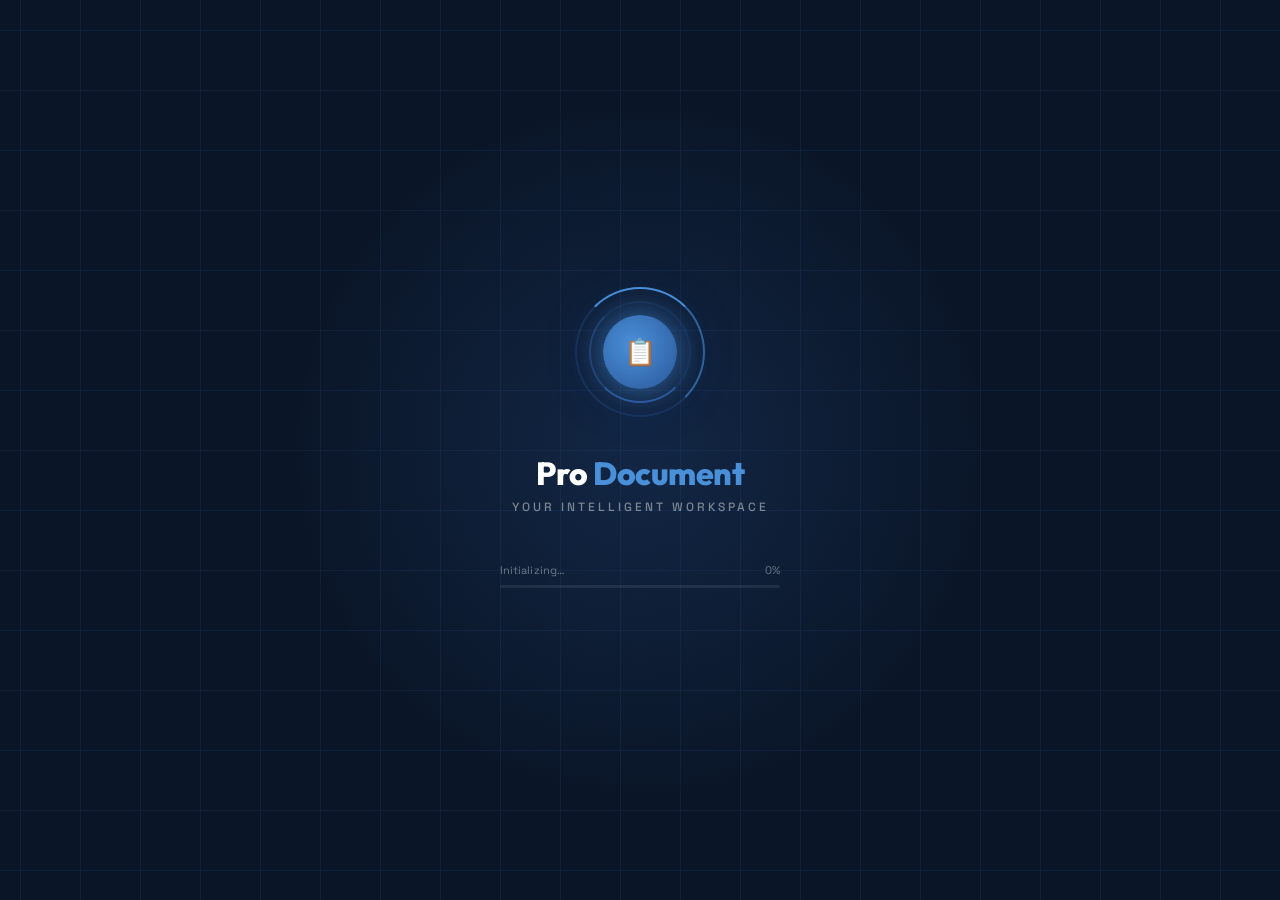
==== commit 37cbbf99: "Fix HTML syntax in dashboard.html" ====
--- a/dashboard.html
+++ b/dashboard.html
@@ -1915,8 +1915,6 @@
    claim, and give the admin something concrete to
    verify against before approving.
 ───────────────────────────────────────────── */
-let selectedUpgradeBilling = selectedUpgradeBilling || 'monthly';
-
 function openUpgradeModal(reason) {
   closeUserDropdown();
   const reasonEl = document.getElementById('upgradeReason');
@@ -2257,5 +2255,7 @@
 
 })();
 </script>
+<script src="dashboard-pro-addon.js"></script>
+<link rel="stylesheet" href="dashboard-theme.css">
 </body>
 </html>
--- a/dashboard-theme.css
+++ b/dashboard-theme.css
@@ -0,0 +1,126 @@
+/* Pro Document — Dashboard theme ("Studio").
+   Link it LAST, after the existing styles, just before </body>:
+   <link rel="stylesheet" href="dashboard-theme.css">
+   Pure CSS: no markup or logic changes, works with dashboard-pro-addon.js and dark mode. */
+@import url('https://fonts.googleapis.com/css2?family=Fraunces:opsz,wght@9..144,500;9..144,600&family=Hanken+Grotesk:wght@400;500;600;700&display=swap');
+
+:root {
+  --bg: #f2f4f8;
+  --white: #ffffff;
+  --accent: #2f5fb3;
+  --accent-light: #e4ecfb;
+  --text: #121a2b;
+  --muted: #6b7587;
+  --border: #e1e5ee;
+  --toolbar-bg: #ffffff;
+  --card-hover: #f3f6fc;
+  --ink: #0e1a2e;
+  --ink-2: #16253d;
+  --shadow: 0 1px 2px rgba(16,24,40,.06), 0 1px 3px rgba(16,24,40,.08);
+  --shadow-hover: 0 10px 28px rgba(16,24,40,.14), 0 2px 6px rgba(16,24,40,.08);
+}
+body { font-family: 'Hanken Grotesk', system-ui, sans-serif; font-size: 13.5px; letter-spacing: .005em; }
+body.dp-dark { --ink: #0a121f; --ink-2: #111d30; }
+
+/* ── top bars ── */
+.title-bar { background: var(--ink); padding: 7px 18px; border-bottom: 1px solid rgba(255,255,255,.06); }
+.title-bar .app-name { font-family: 'Fraunces', serif; font-weight: 600; font-size: 16px; letter-spacing: 0; }
+.plan-tag { background: rgba(255,255,255,.12); border-radius: 6px; padding: 2px 8px; }
+.plan-tag.pro { background: linear-gradient(135deg, #f5c518, #f0a500); }
+.user-badge:hover { background: rgba(255,255,255,.1); }
+.user-avatar { border-color: rgba(255,255,255,.35); }
+
+.ribbon { background: var(--white); border-bottom: 1px solid var(--border); padding: 6px 18px; min-height: 56px; box-shadow: var(--shadow); position: relative; z-index: 2; }
+.ribbon-logo { font-family: 'Fraunces', serif; font-weight: 600; font-size: 16px; color: var(--text); border-right-color: var(--border); }
+.ribbon-logo .logo-icon { border-radius: 8px; background: linear-gradient(135deg, #2f5fb3, #1d3f80); box-shadow: 0 2px 6px rgba(47,95,179,.35); }
+.ribbon-btn { border-radius: 8px; padding: 6px 12px; font-weight: 500; color: var(--text); transition: background .15s, transform .15s; }
+.ribbon-btn:hover { background: var(--accent-light); color: var(--accent); transform: translateY(-1px); }
+.ribbon-btn.primary { background: linear-gradient(135deg, #3a6bc4, #234a94); color: #fff; box-shadow: 0 3px 10px rgba(47,95,179,.35); }
+.ribbon-btn.primary:hover { background: linear-gradient(135deg, #447ad9, #2a56ab); color: #fff; }
+.ribbon-btn.gold { background: linear-gradient(135deg, #f7cf47, #efa800); color: #3a2c00; box-shadow: 0 3px 10px rgba(239,168,0,.3); }
+.ribbon-sep { background: var(--border); }
+.search-bar { border-radius: 10px; background: var(--bg); border-color: transparent; padding: 7px 12px; width: 300px; transition: all .15s; }
+.search-bar:focus-within { background: var(--white); border-color: var(--accent); box-shadow: 0 0 0 3px rgba(47,95,179,.15); }
+.search-bar input { background: transparent; }
+
+/* ── sidebar ── */
+.sidebar { background: linear-gradient(180deg, var(--ink) 0%, var(--ink-2) 100%); width: 236px; }
+.sidebar-label { font-size: 11px; letter-spacing: .06em; opacity: .5; padding: 12px 10px 6px; }
+.nav-item { position: relative; border-radius: 8px; padding: 9px 12px; margin-bottom: 2px; color: rgba(255,255,255,.82); transition: background .15s, color .15s; }
+.nav-item:hover { background: rgba(255,255,255,.07); color: #fff; }
+.nav-item.active { background: rgba(255,255,255,.12); color: #fff; font-weight: 600; }
+.nav-item.active::before { content: ''; position: absolute; left: -8px; top: 9px; bottom: 9px; width: 3px; border-radius: 0 3px 3px 0; background: #6ea2ff; }
+.nav-item .nav-badge { background: rgba(255,255,255,.14); border-radius: 999px; font-weight: 600; }
+.sidebar-divider { background: rgba(255,255,255,.1); }
+.folder-item { border-radius: 8px; padding: 7px 10px; color: rgba(255,255,255,.78); }
+.folder-item:hover { background: rgba(255,255,255,.07); color: #fff; }
+.folder-item.active { background: rgba(255,255,255,.12); color: #fff; }
+.plan-panel { background: rgba(255,255,255,.06); border: 1px solid rgba(255,255,255,.1); border-radius: 12px; padding: 14px; }
+.usage-bar { height: 5px; border-radius: 3px; background: rgba(255,255,255,.12); }
+.usage-fill { background: linear-gradient(90deg, #5b92f0, #8fb8ff); }
+.usage-fill.full { background: linear-gradient(90deg, #f5c518, #f0a500); }
+.plan-upgrade-btn { border-radius: 8px; padding: 9px; background: linear-gradient(135deg, #f7cf47, #efa800); color: #3a2c00; }
+
+/* ── main area ── */
+.main { padding: 26px 36px 40px; background: var(--bg); }
+.section-title { font-family: 'Fraunces', serif; font-size: 26px; font-weight: 600; letter-spacing: -.01em; }
+.view-toggle { background: var(--white); border: 1px solid var(--border); border-radius: 8px; padding: 3px; gap: 2px; }
+.view-btn { border: none; border-radius: 6px; background: transparent; padding: 5px 10px; }
+.view-btn.active, .view-btn:hover { background: var(--accent); color: #fff; }
+
+.dp-hello h2 { font-family: 'Fraunces', serif; font-size: 30px; font-weight: 600; letter-spacing: -.015em; }
+.dp-stats { gap: 14px; }
+.dp-stat { border-radius: 12px; padding: 16px 18px; border-color: var(--border); box-shadow: var(--shadow); transition: transform .15s, box-shadow .15s, border-color .15s; }
+.dp-stat:hover { transform: translateY(-2px); box-shadow: var(--shadow-hover); }
+.dp-stat b { font-family: 'Fraunces', serif; font-size: 30px; font-weight: 600; color: var(--text); }
+.dp-stat span { font-weight: 500; }
+.dp-sel { border-radius: 8px; padding: 7px 10px; }
+
+/* ── document cards: paper-sheet previews, actions on hover ── */
+.doc-grid { grid-template-columns: repeat(auto-fill, minmax(220px, 1fr)); gap: 20px; }
+.doc-card { border-radius: 14px; border: 1px solid var(--border); box-shadow: var(--shadow); background: var(--white); transition: transform .18s, box-shadow .18s, border-color .18s; }
+.doc-card:hover { transform: translateY(-3px); box-shadow: var(--shadow-hover); border-color: #c4d3ef; }
+.doc-card-preview { height: 150px; background: linear-gradient(160deg, #e6ecf7, #d9e2f2); border-bottom: none; overflow: hidden; }
+.doc-card-preview::before { content: ''; position: absolute; left: 22%; right: 22%; top: 18px; bottom: 0; background: #fff; border-radius: 4px 4px 0 0; box-shadow: 0 4px 14px rgba(16,24,40,.18); }
+.doc-card-preview::after { content: ''; position: absolute; right: 22%; top: 18px; width: 18px; height: 18px; background: linear-gradient(225deg, #d9e2f2 50%, #e9edf5 50%); border-radius: 0 4px 0 4px; }
+.doc-card-preview .doc-lines { left: 29%; right: 29%; top: 46px; bottom: auto; gap: 7px; z-index: 1; }
+.doc-line { height: 4px; background: #dbe3f1; }
+.doc-card-body { padding: 14px 16px 12px; }
+.doc-card-title { font-size: 14px; font-weight: 600; margin-bottom: 4px; }
+.doc-card-meta { font-size: 12px; }
+.doc-card-actions { border-top: 1px solid var(--border); background: transparent; padding: 8px 12px 12px; gap: 6px; max-height: 0; opacity: 0; overflow: hidden; padding-top: 0; padding-bottom: 0; border-top-color: transparent; transition: max-height .2s, opacity .2s, padding .2s; }
+.doc-card:hover .doc-card-actions, .doc-card:focus-within .doc-card-actions { max-height: 90px; opacity: 1; padding-top: 8px; padding-bottom: 12px; border-top-color: var(--border); }
+@media (hover: none) { .doc-card-actions { max-height: none; opacity: 1; padding: 8px 12px 12px; } }
+.doc-action-btn { border-radius: 6px; padding: 4px 9px; border-color: var(--border); font-family: inherit; font-weight: 500; }
+.star-btn { font-size: 17px; text-shadow: 0 1px 3px rgba(0,0,0,.2); color: #fff; opacity: .85; }
+.star-btn.on { color: #f5b800; opacity: 1; }
+.shared-badge { border-radius: 6px; padding: 3px 8px; background: rgba(16,24,40,.78); backdrop-filter: blur(4px); }
+
+.doc-list { gap: 6px; }
+.doc-list-item { border-radius: 10px; border-color: var(--border); padding: 10px 14px; box-shadow: var(--shadow); transition: transform .12s, box-shadow .12s; }
+.doc-list-item:hover { transform: translateX(2px); box-shadow: var(--shadow-hover); background: var(--card-hover); }
+.doc-list-title { font-weight: 600; }
+
+.empty-state { background: var(--white); border: 1.5px dashed var(--border); border-radius: 16px; margin: 20px auto; max-width: 520px; padding: 56px 24px; }
+.empty-state .empty-icon { opacity: .6; }
+.empty-state .empty-title { font-family: 'Fraunces', serif; font-size: 20px; }
+.trash-header { border-radius: 10px; }
+
+/* ── status bar, modals, menus ── */
+.status-bar { background: var(--ink); color: rgba(255,255,255,.7); padding: 4px 18px; font-size: 11.5px; }
+.modal { border-radius: 14px; box-shadow: 0 24px 70px rgba(10,20,40,.4); }
+.modal-header { background: var(--ink); font-family: 'Fraunces', serif; font-size: 15px; padding: 14px 18px; }
+.modal-body input { border-radius: 8px; padding: 9px 12px; }
+.btn { border-radius: 8px; padding: 8px 16px; }
+.btn-primary { background: linear-gradient(135deg, #3a6bc4, #234a94); border-color: transparent; }
+.user-dropdown { border-radius: 12px; }
+.dp-menu, .dp-bulk, .dp-pal > div { border-radius: 12px; }
+.dp-bulk { background: var(--ink); }
+.dp-toast { background: var(--ink); border-radius: 10px; }
+
+/* ── details ── */
+::selection { background: rgba(47,95,179,.25); }
+:focus-visible { outline: 2px solid #6ea2ff; outline-offset: 2px; }
+.main::-webkit-scrollbar-thumb { background: #c5cbd8; border-radius: 6px; }
+@media (max-width: 900px) { .sidebar { width: 190px; } .main { padding: 18px 16px; } .search-bar { width: 180px; } }
+@media (prefers-reduced-motion: reduce) { * { transition: none !important; } }
